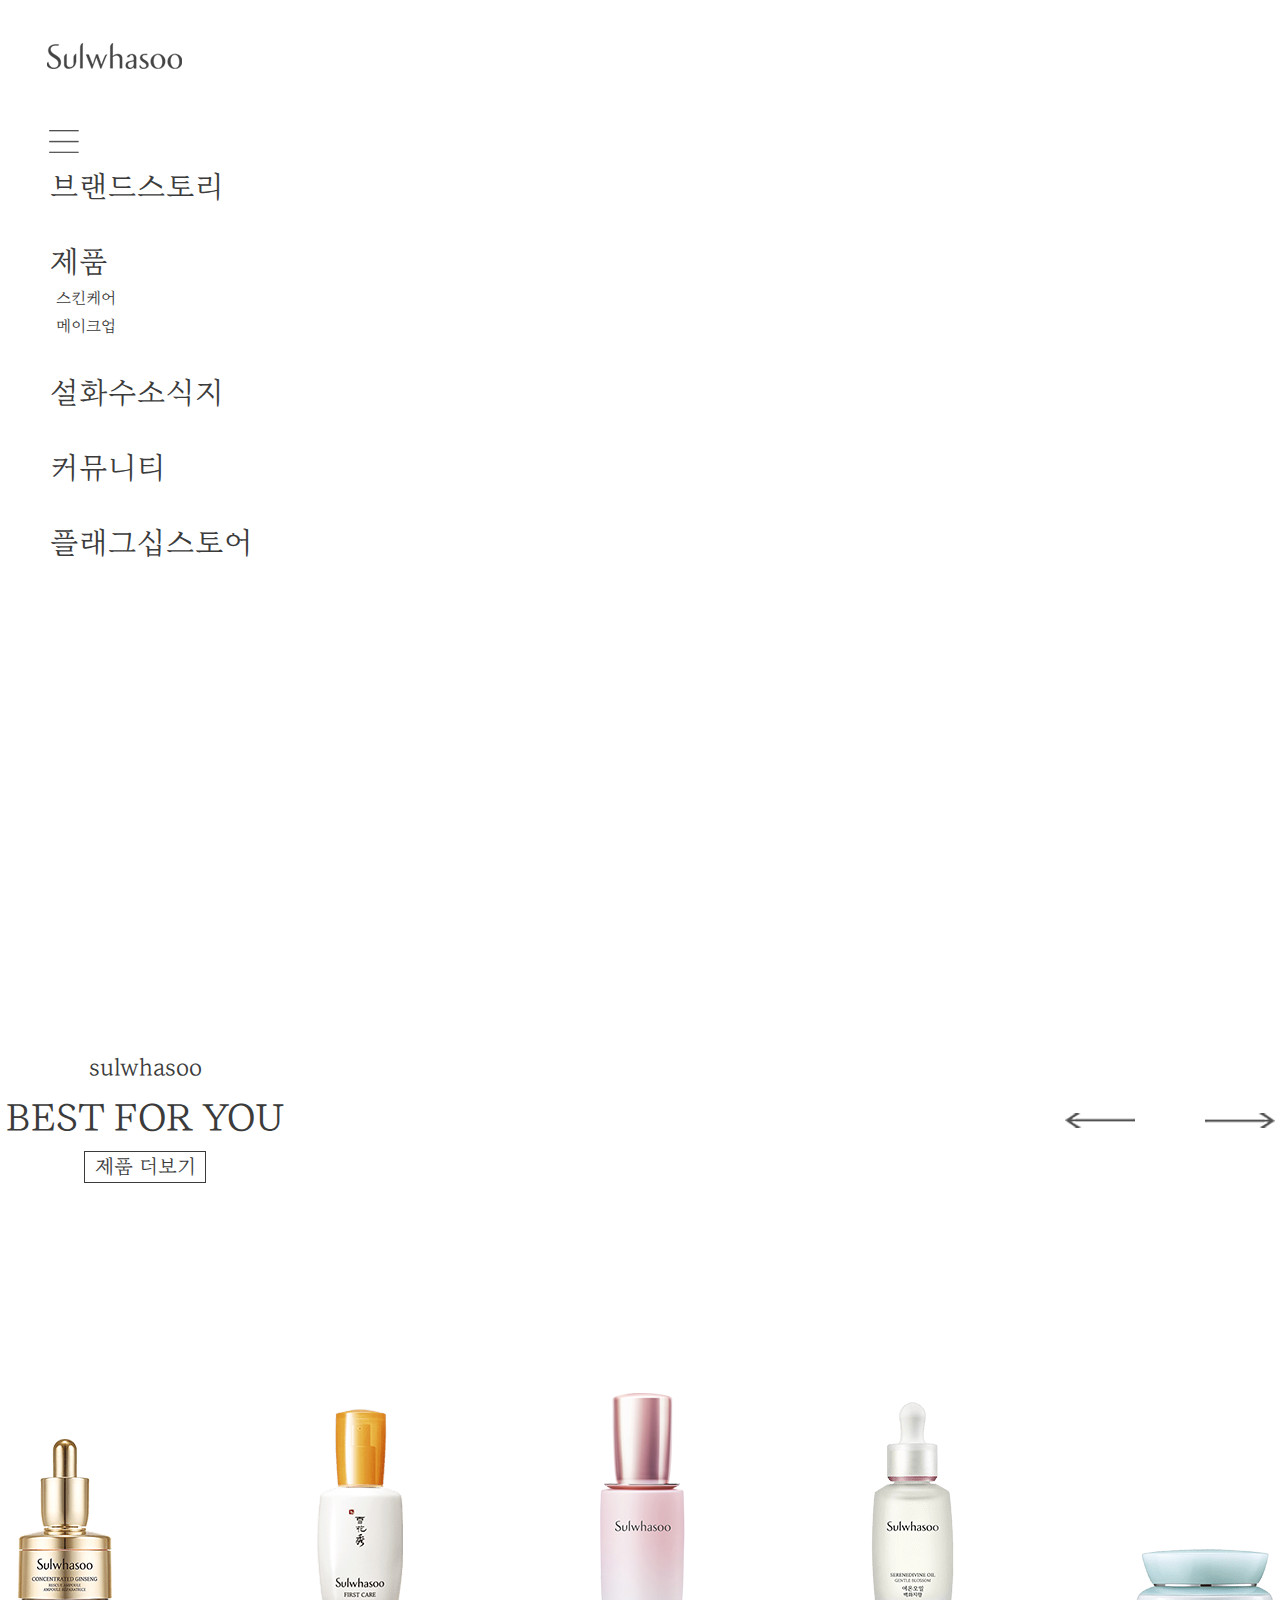
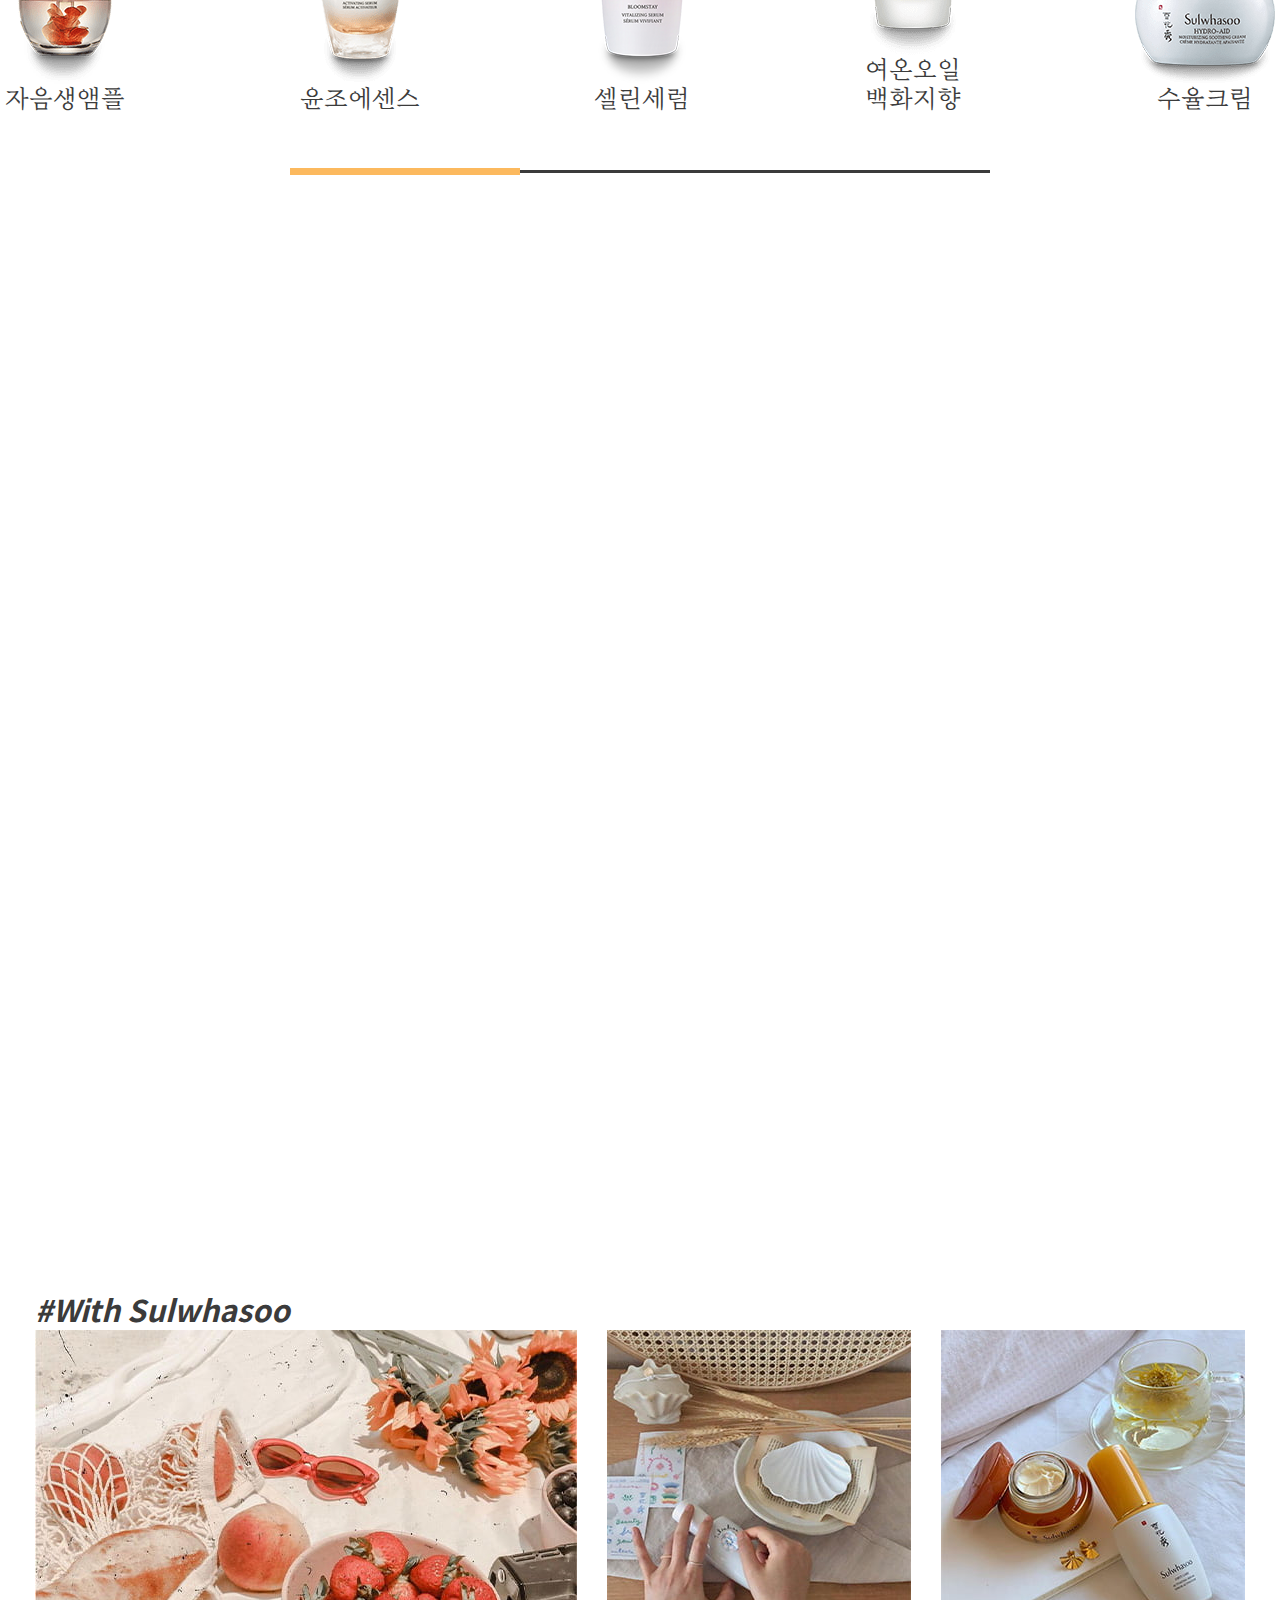
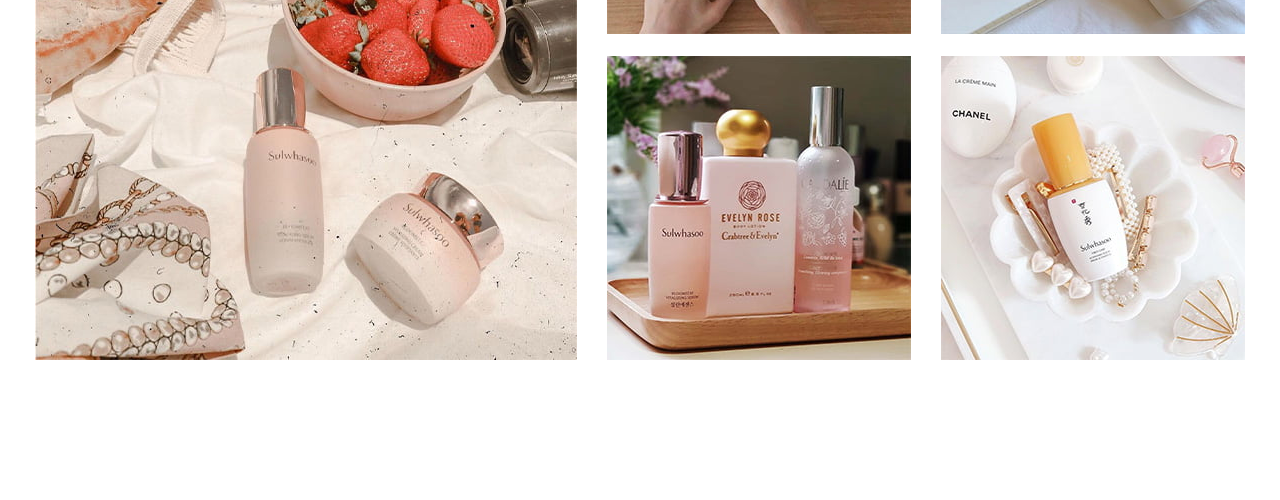
==== index.html @ eaf77cb9 "설화수리뉴얼프로젝트1차완성" ====
<!DOCTYPE html>
<html lang="ko">
<head>
  <meta charset="UTF-8">
  <meta http-equiv="X-UA-Compatible" content="IE=edge">
  <meta name="viewport" content="width=device-width, initial-scale=1.0">
  <title> 설화수, 아름다움은 자란다 </title>
  <link rel="stylesheet" href="css/common.css">
  <link rel="stylesheet" href="css/index.css">
 
</head>
<body>
    <div id="skip">
        <a href="#mainContent">본문 바로가기</a>
      </div>
    <header id="header">
        <a href="" class="btn_nav">
            <img src="images/common/gnb/네비게이션.png" alt="전체메뉴열기">
          </a>
          <nav id="gnb">
              <h1 class="logo"><a href=""><img src="images/common/gnb/설화수_로고.png" alt="설화수 로고"></a></h1>
            <h2 class="blind">주메뉴</h2>
            <ul>
                <li><a href="">브랜드스토리</a></li>
                <li><a href="">제품</a>
                    <ul>
                        <li><a href="">스킨케어</a></li>
                        <li><a href="">메이크업</a></li>
                    </ul>
                </li>
                <li><a href="">설화수소식지</a></li>
                <li><a href="">커뮤니티</a></li>
                <li><a href="">플래그십스토어</a></li>
            </ul>
          </nav>
          <div class="gnb_bg"></div>
    </header>      

    <div id="mainContent">
          <section id="cnt1">
            <video id="videoBg" poster="" autoplay muted playsinline loop>
              <source src="media/설화수 진설크림.mp4" type="video/mp4">
              현재 브라우저는 동영상을 지원하지 못합니다. 브라우저를 업데이트 해주세요.
            </video>
          </section>
          <section id="cnt2" class="area">
            <div class="txt_cnt2">
              <p>sulwhasoo</p>
              <h3>BEST FOR YOU</h3>
              <a href="">제품 더보기</a>
            </div>
            <div class="arrow_cnt2">
              <div class="button_next">
                  <span class="arrow_next"></span>
              </div>
              <div class="button_prev">
                  <span class="arrow_prev"></span>
              </div>
            </div>
            <div class="product_cnt2">
              <ul>
                <li>
                  <img src="images/index/section2/자음생앰플.png" alt="">
                  <p>자음생앰플</p>
                </li>
                <li>
                  <img src="images/index/section2/윤조에센스.png" alt="">
                  <p>윤조에센스</p>
                </li>
                <li>
                  <img src="images/index/section2/설린세럼.png" alt="">
                  <p>셀린세럼</p>
                </li>
                <li>
                  <img src="images/index/section2/여온오일.png" alt="">
                  <p>여온오일<br>백화지향</p>
                </li>
                <li>
                  <img src="images/index/section2/수율크림.png" alt="">
                  <p>수율크림</p>
                </li>
              </ul>
            </div>
            <div class="bdline_cnt">
            </div>
          </section>
          <section id="cnt3">
            <h4>TIMELESS WISDOM <br> AGELESS BEAUTY</h4>
          </section>
          <section id="cnt4" class="area">
            <p>#With Sulwhasoo</p>
            <ul class="clearfix">
              <li tabindex="0"><img src="images/index/section4/01.jpg" alt="">
                <div class="over">
                  <p>@sulwhasoo.official</p>
                </div>
              </li>
              <li tabindex="0"><img src="images/index/section4/02.jpg" alt="">
                <div class="over">
                  <p>@sulwhasoo.official</p>
                </div>
              </li>
              <li tabindex="0"><img src="images/index/section4/03.jpg" alt="">
                <div class="over">
                  <p>@sulwhasoo.official</p>
                </div>
              </li>
              <li tabindex="0"><img src="images/index/section4/04.jpg" alt="">
                <div class="over">
                  <p>@sulwhasoo.official</p>
                </div>
              </li>
              <li tabindex="0"><img src="images/index/section4/05.jpg" alt="">
                <div class="over">
                  <p>@sulwhasoo.official</p>
                </div>
              </li>
            </ul>
          </section>
    </div>
      <footer id="footer"></footer>
</body>
</html>
---- css/common.css ----
@charset "utf-8";
@font-face {
    font-family: "Mapo";
    font-style: normal;
    font-weight: 400;
    src: local("Mapo"),
         url("../fonts/MapoFlowerIsland/MapoFlowerIsland.otf") format("opentype"),
         url("../fonts/MapoFlowerIsland/MapoFlowerIsland.ttf") format("truetype");
}
@font-face {
    font-family: "Eulyoo";
    font-style: normal;
    font-weight: 400;
    src: url("../fonts/Eulyoo/Eulyoo1945-Regular.eot");
    src: local("Eulyoo"),
         url("../fonts/Eulyoo/Eulyoo1945-Regular.eot?#iefix") format("embedded-opentype"),
         url("../fonts/Eulyoo/Eulyoo1945-Regular.woff") format("woff"),
         url("../fonts/Eulyoo/Eulyoo1945-Regular.woff2") format("woff2"),
         url("../fonts/Eulyoo/Eulyoo1945-Regular.ttf") format("truetype"),
         url("../fonts/Eulyoo/Eulyoo1945-Regular.otf") format("opentype");
}

@font-face {
    font-family: "Eulyoo";
    font-style: normal;
    font-weight: 700;
    src: url("../fonts/Eulyoo/Eulyoo1945-SemiBold.eot");
    src: local("Eulyoo"),
         url("../fonts/Eulyoo/Eulyoo1945-SemiBold.eot?#iefix") format("embedded-opentype"),
         url("../fonts/Eulyoo/Eulyoo1945-SemiBold.woff") format("woff"),
         url("../fonts/Eulyoo/Eulyoo1945-SemiBold.woff2") format("woff2"),
         url("../fonts/Eulyoo/Eulyoo1945-SemiBold.ttf") format("truetype"),
         url("../fonts/Eulyoo/Eulyoo1945-SemiBold.otf") format("opentype");
}
@font-face {
    font-family: "Spoqa";
    font-style: normal;
    font-weight: 100;
    src: url("../fonts/SpoqaHanSansNeo_all/SpoqaHanSansNeo_OTF_subset/SpoqaHanSansNeo-Thin.eot");
    src: local("Spoqa Han Sans Neo"),
         url("../fonts/SpoqaHanSansNeo_all/SpoqaHanSansNeo_OTF_subset/SpoqaHanSansNeo-Thin.eot?#iefix"),
         url("../fonts/SpoqaHanSansNeo_all/SpoqaHanSansNeo_OTF_subset/SpoqaHanSansNeo-Thin.woff") format("woff"),
         url("../fonts/SpoqaHanSansNeo_all/SpoqaHanSansNeo_OTF_subset/SpoqaHanSansNeo-Thin.woff2") format("woff2"),
         url("../fonts/SpoqaHanSansNeo_all/SpoqaHanSansNeo_OTF_subset/SpoqaHanSansNeo-Thin.otf") format("opentype");
}
@font-face {
    font-family: "Spoqa";
    font-style: normal;
    font-weight: 300;
    src: url("../fonts/SpoqaHanSansNeo_all/SpoqaHanSansNeo_OTF_subset/SpoqaHanSansNeo-Light.eot");
    src: local("Spoqa Han Sans Neo"),
         url("../fonts/SpoqaHanSansNeo_all/SpoqaHanSansNeo_OTF_subset/SpoqaHanSansNeo-Light.eot?#iefix"),
         url("../fonts/SpoqaHanSansNeo_all/SpoqaHanSansNeo_OTF_subset/SpoqaHanSansNeo-Light.woff") format("woff"),
         url("../fonts/SpoqaHanSansNeo_all/SpoqaHanSansNeo_OTF_subset/SpoqaHanSansNeo-Light.woff2") format("woff2"),
         url("../fonts/SpoqaHanSansNeo_all/SpoqaHanSansNeo_OTF_subset/SpoqaHanSansNeo-Light.otf") format("opentype");
}
@font-face {
    font-family: "Spoqa";
    font-style: normal;
    font-weight: 400;
    src: url("../fonts/SpoqaHanSansNeo_all/SpoqaHanSansNeo_OTF_subset/SpoqaHanSansNeo-Regular.eot");
    src: local("Spoqa Han Sans Neo"),
         url("../fonts/SpoqaHanSansNeo_all/SpoqaHanSansNeo_OTF_subset/SpoqaHanSansNeo-Regular.eot?#iefix"),
         url("../fonts/SpoqaHanSansNeo_all/SpoqaHanSansNeo_OTF_subset/SpoqaHanSansNeo-Regular.woff") format("woff"),
         url("../fonts/SpoqaHanSansNeo_all/SpoqaHanSansNeo_OTF_subset/SpoqaHanSansNeo-Regular.woff2") format("woff2"),
         url("../fonts/SpoqaHanSansNeo_all/SpoqaHanSansNeo_OTF_subset/SpoqaHanSansNeo-Regular.otf") format("opentype");
}
@font-face {
    font-family: "Spoqa";
    font-style: normal;
    font-weight: 500;
    src: url("../fonts/SpoqaHanSansNeo_all/SpoqaHanSansNeo_OTF_subset/SpoqaHanSansNeo-Medium.eot");
    src: local("Spoqa Han Sans Neo"),
    url("../fonts/SpoqaHanSansNeo_all/SpoqaHanSansNeo_OTF_subset/SpoqaHanSansNeo-Medium.eot?#iefix"),
         url("../fonts/SpoqaHanSansNeo_all/SpoqaHanSansNeo_OTF_subset/SpoqaHanSansNeo-Medium.woff") format("woff"),
         url("../fonts/SpoqaHanSansNeo_all/SpoqaHanSansNeo_OTF_subset/SpoqaHanSansNeo-Medium.woff2") format("woff2"),
         url("../fonts/SpoqaHanSansNeo_all/SpoqaHanSansNeo_OTF_subset/SpoqaHanSansNeo-Medium.otf") format("opentype");
}
@font-face {
    font-family: "Spoqa";
    font-style: normal;
    font-weight: 700;
    src: url("../fonts/SpoqaHanSansNeo_all/SpoqaHanSansNeo_OTF_subset/SpoqaHanSansNeo-Bold.eot");
    src:  local("Spoqa Han Sans Neo"),
         url("../fonts/SpoqaHanSansNeo_all/SpoqaHanSansNeo_OTF_subset/SpoqaHanSansNeo-Bold.eot?#iefix"),
         url("../fonts/SpoqaHanSansNeo_all/SpoqaHanSansNeo_OTF_subset/SpoqaHanSansNeo-Bold.woff") format("woff"),
         url("../fonts/SpoqaHanSansNeo_all/SpoqaHanSansNeo_OTF_subset/SpoqaHanSansNeo-Bold.woff2") format("woff2"),
         url("../fonts/SpoqaHanSansNeo_all/SpoqaHanSansNeo_OTF_subset/SpoqaHanSansNeo-Bold.otf") format("opentype");
}

/* tag reset */
body, h1, h2, h3, h4, h5, h6, p, ul, button, figure{margin: 0;padding: 0;}
h1, h2, h3, h4, h5, h6{font-size: 100%;font-weight: 300;}
ul{list-style: none;}
img{border: none;vertical-align: top;}
a:link, a:visited, a:hover, a:active{text-decoration: none;color: inherit;}
address{font-style: normal;}
button{border: none;background: none;cursor: pointer;font-family: inherit;font-size: inherit;color: inherit;}
header, nav, section, footer, aside, figure, figcaption{display: block;}

/* common class */
.f_l{float: left;}
.f_r{float: right;}
.p_r{position: relative;}
.p_a{position: absolute;}
.blind{width: 1px;height: 1px;overflow: hidden;border: none;position: absolute;clip: rect(1px, 1px, 1px, 1px);clip-path: inset(50%);}
.clearfix::after{content: "";display: block;clear: both;}
.bdbox{box-sizing: border-box;}
.area{width: 1270px;margin: 0 auto;padding: 140px 0px;}

body{font-family: "Eulyoo";font-size: 16px;color:#3b3b3b;}

/* skip네비게이션:반복영역 건너뛰기 */
#skip a{position: absolute;top: 0;left: -9999px;z-index: 1000;}
#skip a:focus{left: 0;background: #fcb95e;color: #3b3b3b;width: 100%;height: 50px;line-height: 50px;text-align: center;}

/* #gnb */
.btn_nav{position: absolute;top: 130px;left: 49px;}


/* #gnb, .gnb_bg{position: fixed;opacity: 0;} */
#gnb{/*visibility: hidden;opacity: 0;*/position: absolute;top: 43px;left: 47px;z-index: 100;}
#gnb > ul{font-size: 30px;padding: 100px 0 0 3px;}
#gnb > ul > li + li{padding-top: 40px;}
#gnb ul li ul li{padding: 10px 0 0 6px; font-size: 16px;}
#gnb ul li a:hover{color: #fcb95e;border-bottom: 1px solid #fcb95e;}
.gnb_bg{background: url(../images/common/gnb/bg.jpg);top: 0;left: 0;width: 300px;height: 100%;}

/* footer  */
---- css/index.css ----
@charset "utf-8";
/* #cnt1 */
#videoBg{width: 100vw;height: 100vh;object-fit: cover;}

/* #cnt2 */
#cnt2 .txt_cnt2{line-height: 50px;margin-bottom: 200px;width: 280px;text-align: center;}
#cnt2 p{font-size: 25px;}
#cnt2 h3{font-size: 40px;}
#cnt2{position: relative;}
#cnt2 .txt_cnt2 > a{display: inline-block; font-size: 20px;border: 1px solid #3b3b3b;width: 120px;height: 30px;line-height: 30px;text-align: center;}
#cnt2 .arrow_cnt2{position: absolute;top: 210px;right: 0;width: 140px;height: 15px;}
#cnt2 .arrow_cnt2 .button_next::after{content:"";position: absolute;top: 0;left: -70px;background: url(../images/index/section2/화살표\(좌\).png);width: 70px;height: 15px;}
#cnt2 .arrow_cnt2 .button_prev::after{content:"";position: absolute;top: 0;left: 70px;background: url(../images/index/section2/화살표\(우\).png);width: 70px;height: 15px;}
#cnt2 ul{display: flex;justify-content:space-between;align-items: flex-end;}
#cnt2 ul li{text-align: center;}
#cnt2 .bdline_cnt{position: absolute;bottom: 80px;left: calc(50% - 350px); background: #3b3b3b;width: 700px;height: 3px;}
#cnt2 .bdline_cnt::before{content:"";position: absolute;top: -2px; background: #fcb95e;width: 230px;height: 7px;}

/* #cnt3 */
#cnt3 {display: flex;align-items: center;justify-content: center; background:url(../images/index/section3/메인이미지.png) no-repeat fixed center;width: 100vw;height: 100vh;text-align: center;}
#cnt3 h4{font-family: spoqa; font-size: 70px;color: #fff;line-height: 1.5;}

/* #cnt4 */
#cnt4{font-size: 30px;font-weight: 700;font-family: spoqa;}
#cnt4 > p {padding-left: 30px;font-style: italic;}
#cnt4 ul li{float: left;margin-left: 30px;}
#cnt4 ul li:nth-child(4){margin-top: 22px;}
#cnt4 ul li:nth-child(5){margin-top: 22px;}
#cnt4 ul li{position: relative;}
#cnt4 ul li .over{position: absolute;top: 0;left: 0;width: 100%;height: 100%;background: rgb(252, 185, 94, .8);color: #fff;font-size: 18px;cursor: pointer;}
#cnt4 ul li .over::after{content:"";position: absolute;top: calc(50% - 15px);left: calc(50% - 15px);background: url(../images/index/section4/인스타그램.png) no-repeat;width: 30px;height: 30px;}
#cnt4 ul li .over p{position: absolute;bottom: 0;left: 0;}
#cnt4 ul li .over{opacity: 0;transition: all 0.5s;}
#cnt4 ul li:hover .over,#cnt4 ul li:focus .over {opacity: 1;}
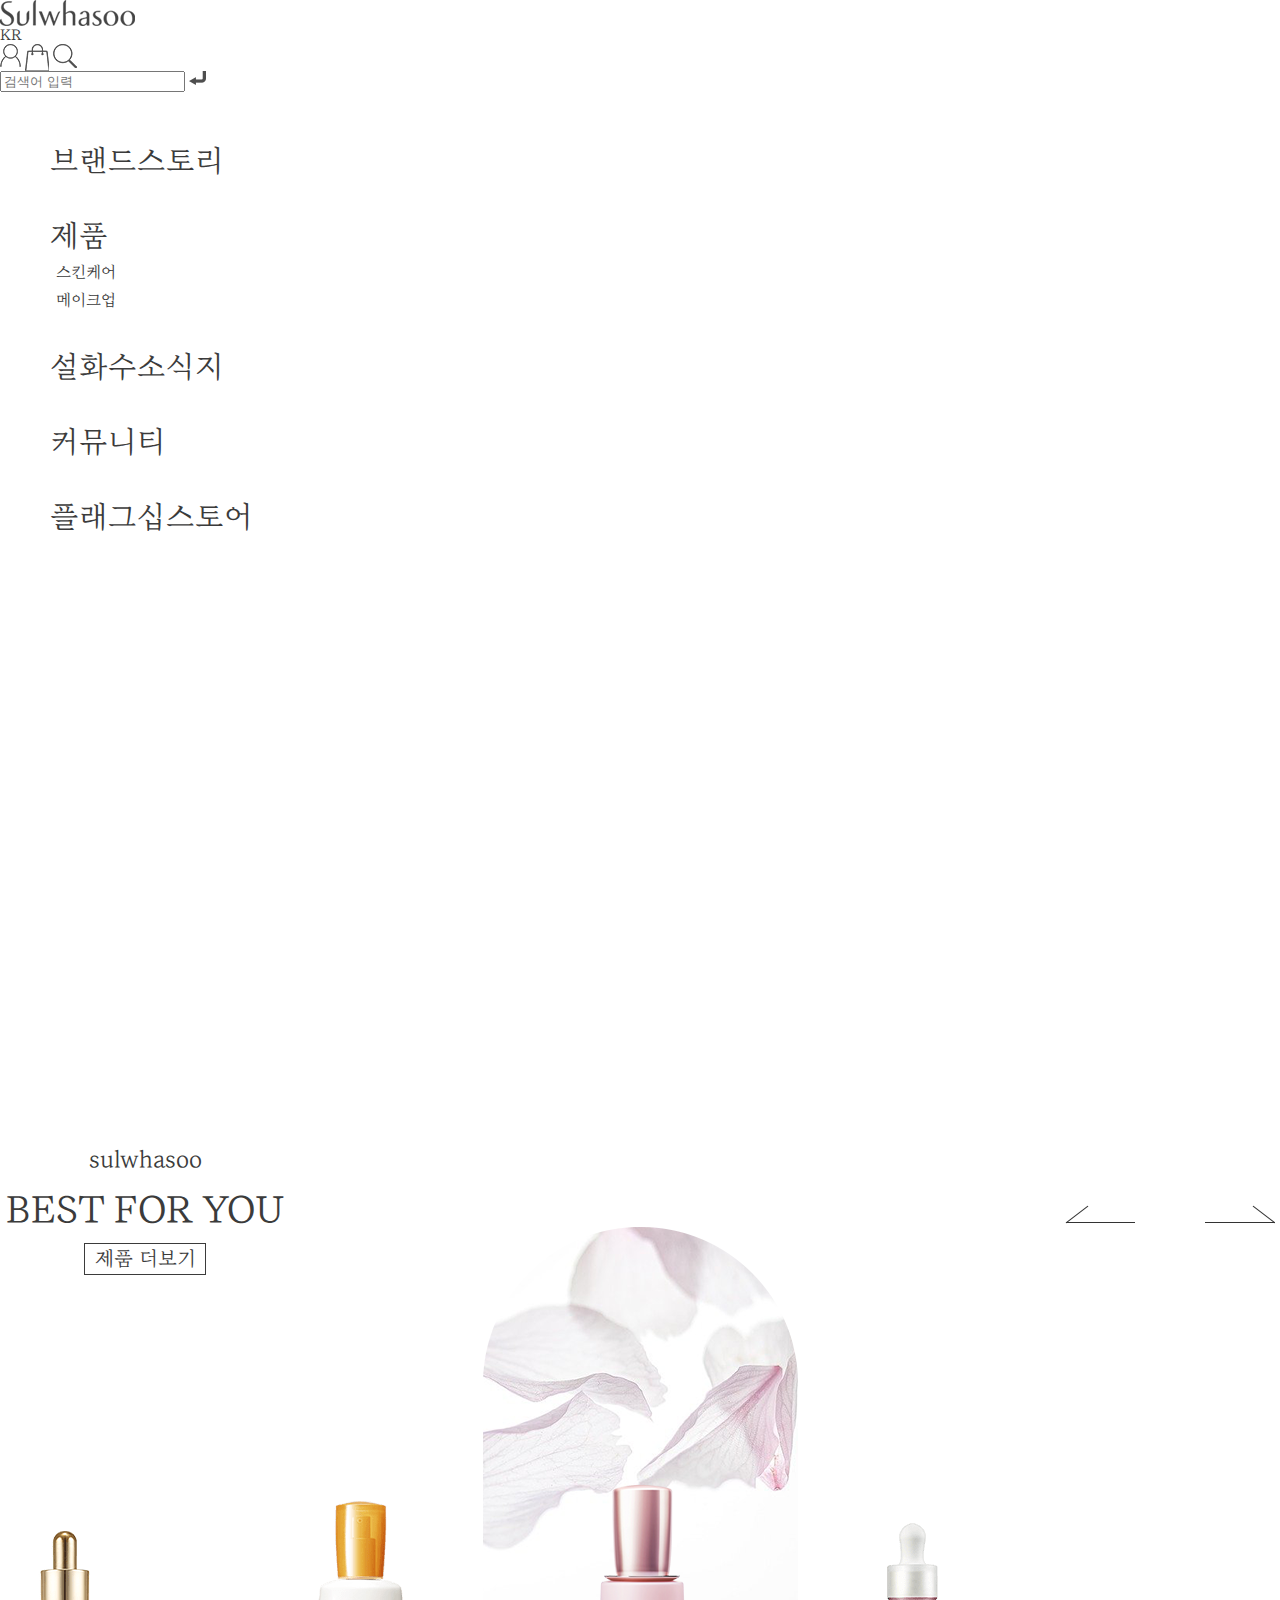
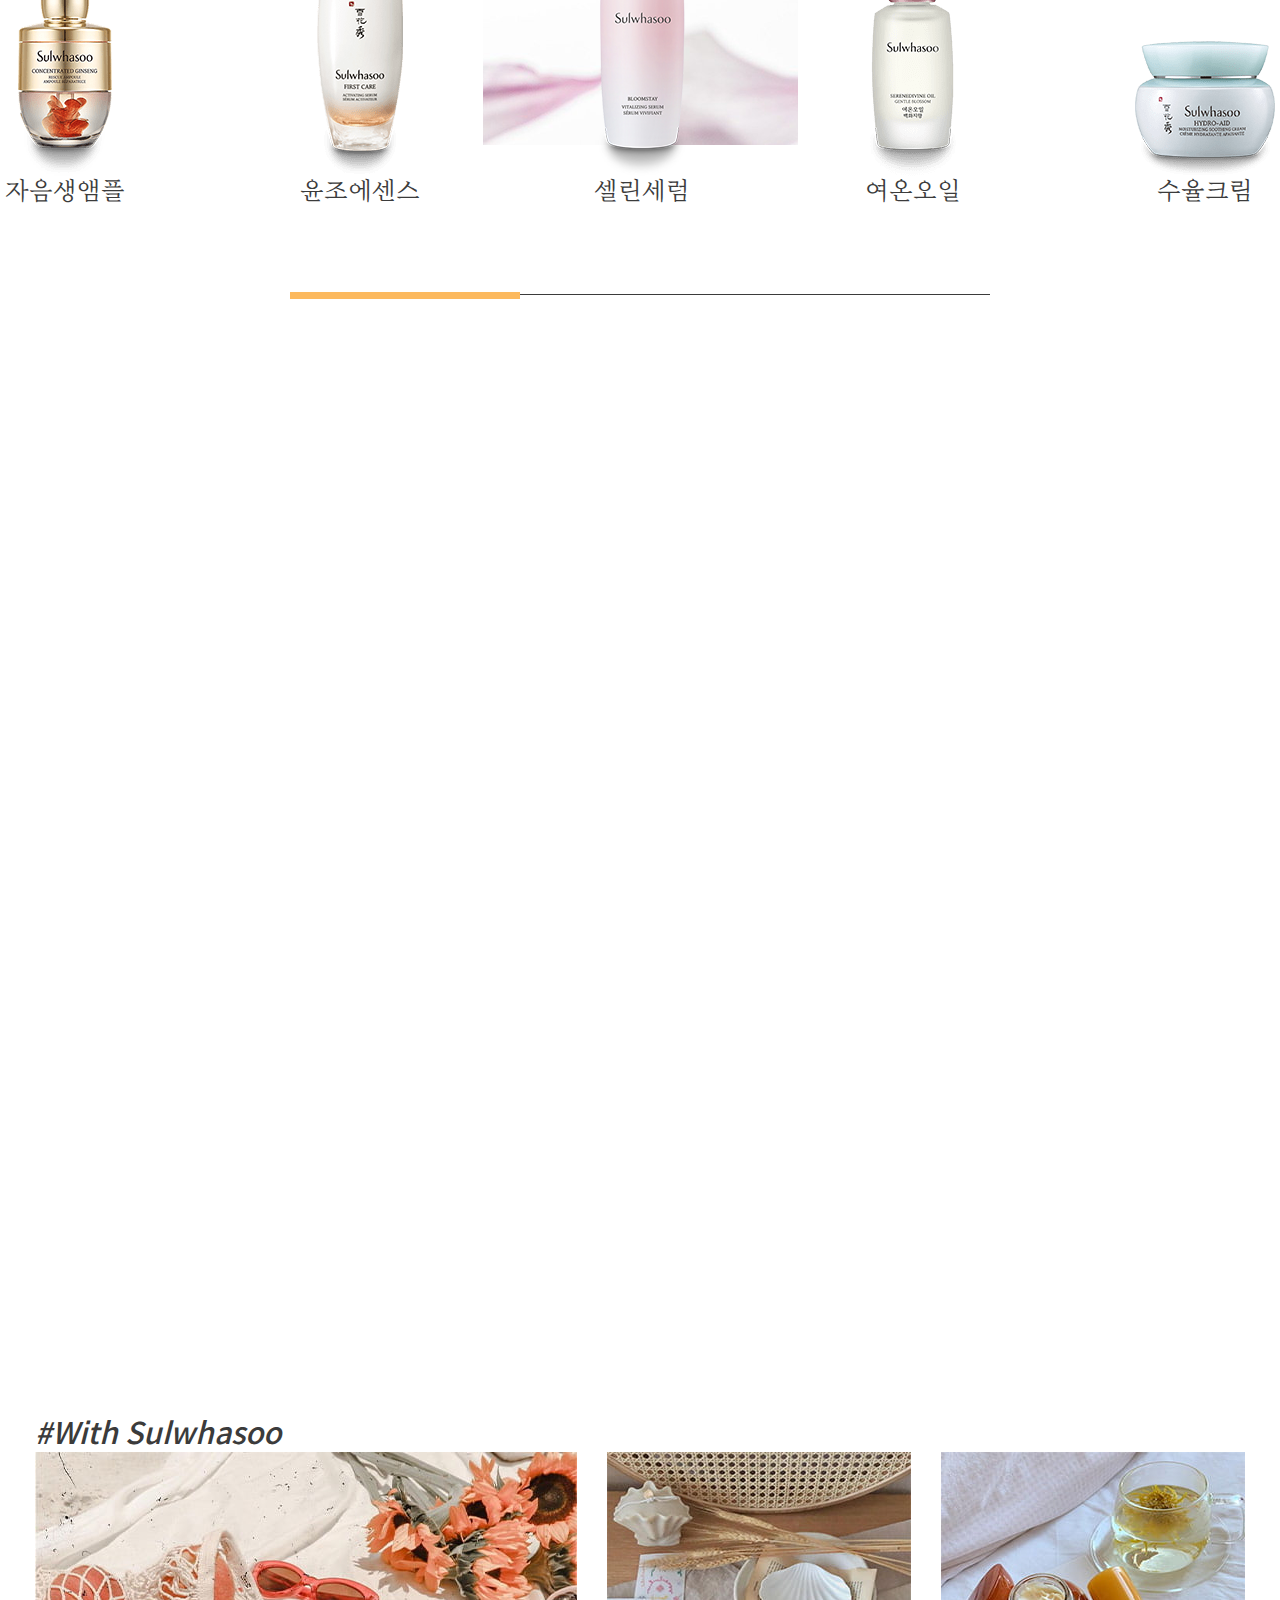
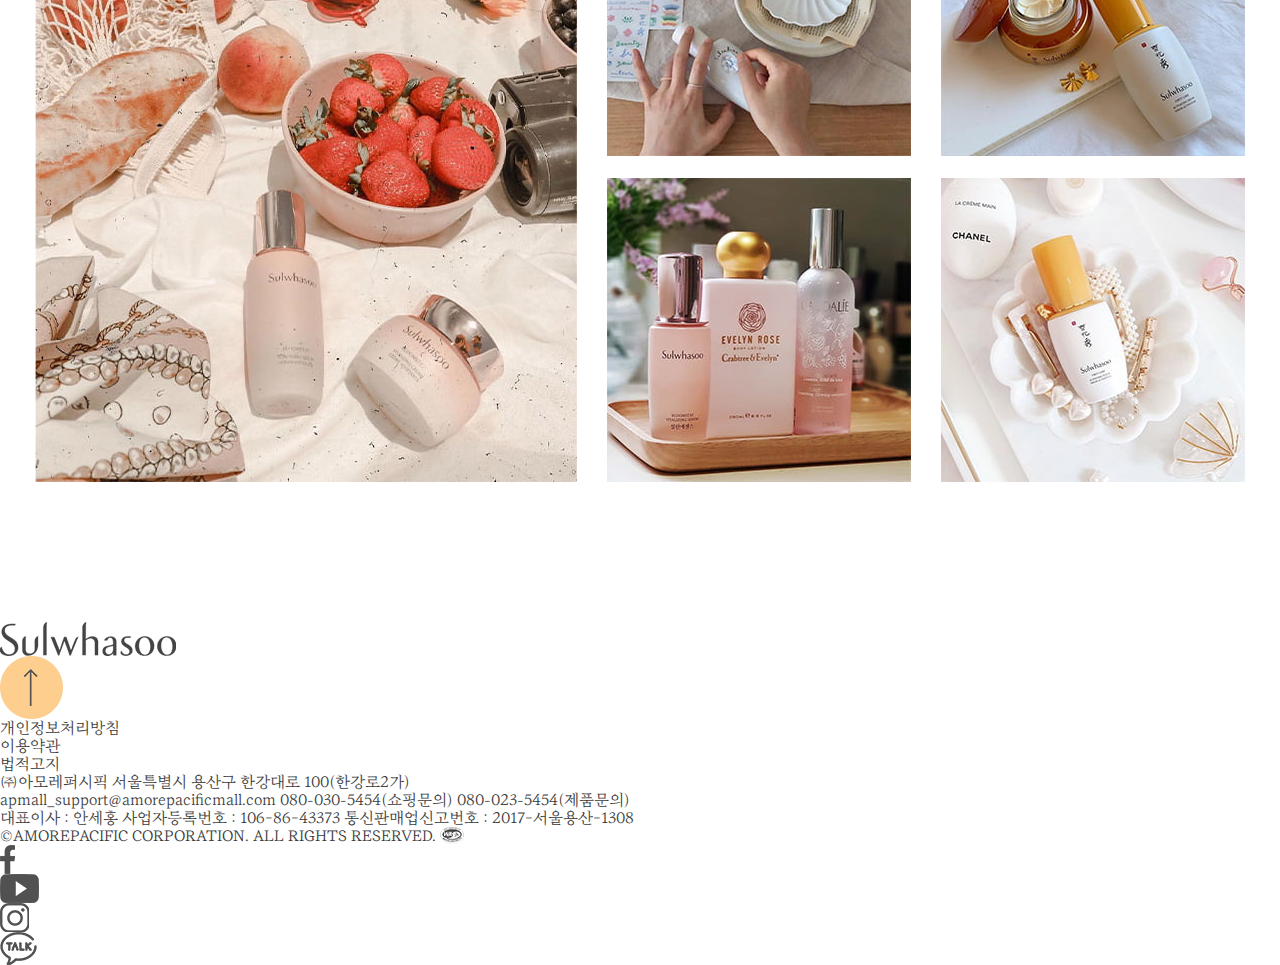
==== commit 8e5efd8b: "index 스크립트적용전" ====
--- a/index.html
+++ b/index.html
@@ -5,35 +5,59 @@
   <meta http-equiv="X-UA-Compatible" content="IE=edge">
   <meta name="viewport" content="width=device-width, initial-scale=1.0">
   <title> 설화수, 아름다움은 자란다 </title>
+  <link rel="icon" type="image/ico" href="favicon.ico">
   <link rel="stylesheet" href="css/common.css">
   <link rel="stylesheet" href="css/index.css">
- 
+  <script>
+    window.addEventListener('load', function () {
+      var size = document.querySelector('.circle circle').getTotalLength();
+      console.log(size);
+    });
+  </script>
 </head>
 <body>
     <div id="skip">
         <a href="#mainContent">본문 바로가기</a>
       </div>
     <header id="header">
-        <a href="" class="btn_nav">
-            <img src="images/common/gnb/네비게이션.png" alt="전체메뉴열기">
-          </a>
-          <nav id="gnb">
-              <h1 class="logo"><a href=""><img src="images/common/gnb/설화수_로고.png" alt="설화수 로고"></a></h1>
-            <h2 class="blind">주메뉴</h2>
-            <ul>
-                <li><a href="">브랜드스토리</a></li>
-                <li><a href="">제품</a>
-                    <ul>
-                        <li><a href="">스킨케어</a></li>
-                        <li><a href="">메이크업</a></li>
-                    </ul>
-                </li>
-                <li><a href="">설화수소식지</a></li>
-                <li><a href="">커뮤니티</a></li>
-                <li><a href="">플래그십스토어</a></li>
-            </ul>
-          </nav>
-          <div class="gnb_bg"></div>
+      <h1 class="logo">
+        <a href="index.html">
+            <img src="images/common/header_logo.png" alt="설화수">
+        </a>
+      </h1>
+    <a href="" class="btn_nav"></a>
+    <nav id="gnb">
+      <h2 class="blind">주메뉴</h2>
+      <ul>
+          <li><a href="">브랜드스토리</a></li>
+          <li><a href="">제품</a>
+              <ul>
+                  <li><a href="">스킨케어</a></li>
+                  <li><a href="">메이크업</a></li>
+              </ul>
+          </li>
+          <li><a href="">설화수소식지</a></li>
+          <li><a href="">커뮤니티</a></li>
+          <li><a href="">플래그십스토어</a></li>
+      </ul>
+    </nav>
+    <div class="gnb_bg"></div>
+    <div class="util">
+        <p class="lang" title="언어 : 한국어">KR</p>
+        <a href="#" class="login">
+            <img src="images/common/login.png" alt="로그인">
+        </a>
+        <a href="#" class="shop">
+            <img src="images/common/shop.png" alt="장바구니">
+        </a>
+        <button class="search">
+            <img src="images/common/search.png" alt="검색">
+        </button>
+        <div class="search_input">
+            <input type="text" placeholder="검색어 입력">
+            <button><img src="images/common/search_enter.png" alt="검색어 입력확인"></button>
+        </div>
+    </div>
     </header>      
 
     <div id="mainContent">
@@ -43,6 +67,7 @@
               현재 브라우저는 동영상을 지원하지 못합니다. 브라우저를 업데이트 해주세요.
             </video>
           </section>
+          <!-- <div class="bg_cnt"></div> -->
           <section id="cnt2" class="area">
             <div class="txt_cnt2">
               <p>sulwhasoo</p>
@@ -50,11 +75,17 @@
               <a href="">제품 더보기</a>
             </div>
             <div class="arrow_cnt2">
+              <div class="button_prev">
+                <svg class="circle_prev">
+                  <circle cx="27" cy="26" r="23" stroke-width="1" stroke="#fcb95e" fill="none"/>
+                </svg>
+                  <span class="arrow_prev"></span>
+              </div>
               <div class="button_next">
+                  <svg class="circle_next">
+                    <circle cx="27" cy="26" r="23" stroke-width="1" stroke="#fcb95e" fill="none"/>
+                  </svg>
                   <span class="arrow_next"></span>
-              </div>
-              <div class="button_prev">
-                  <span class="arrow_prev"></span>
               </div>
             </div>
             <div class="product_cnt2">
@@ -73,7 +104,7 @@
                 </li>
                 <li>
                   <img src="images/index/section2/여온오일.png" alt="">
-                  <p>여온오일<br>백화지향</p>
+                  <p>여온오일</p>
                 </li>
                 <li>
                   <img src="images/index/section2/수율크림.png" alt="">
@@ -81,43 +112,112 @@
                 </li>
               </ul>
             </div>
+            <div class="product_bg">
+              <img src="images/index/section2/설린세럼bg.png" alt="">
+            </div>
             <div class="bdline_cnt">
             </div>
           </section>
           <section id="cnt3">
             <h4>TIMELESS WISDOM <br> AGELESS BEAUTY</h4>
           </section>
+          <!-- <div class="bg_cnt"></div> -->
           <section id="cnt4" class="area">
-            <p>#With Sulwhasoo</p>
-            <ul class="clearfix">
-              <li tabindex="0"><img src="images/index/section4/01.jpg" alt="">
-                <div class="over">
-                  <p>@sulwhasoo.official</p>
-                </div>
-              </li>
-              <li tabindex="0"><img src="images/index/section4/02.jpg" alt="">
-                <div class="over">
-                  <p>@sulwhasoo.official</p>
-                </div>
-              </li>
-              <li tabindex="0"><img src="images/index/section4/03.jpg" alt="">
-                <div class="over">
-                  <p>@sulwhasoo.official</p>
-                </div>
-              </li>
-              <li tabindex="0"><img src="images/index/section4/04.jpg" alt="">
-                <div class="over">
-                  <p>@sulwhasoo.official</p>
-                </div>
-              </li>
-              <li tabindex="0"><img src="images/index/section4/05.jpg" alt="">
-                <div class="over">
-                  <p>@sulwhasoo.official</p>
+              <p>#With Sulwhasoo</p>
+              <ul class="clearfix">
+                <li tabindex="0"><img src="images/index/section4/01.jpg" alt="">
+                  <div class="over">
+                    <p>@sulwhasoo.official</p>
+                  </div>
+                </li>
+                <li tabindex="0"><img src="images/index/section4/02.jpg" alt="">
+                  <div class="over">
+                    <p>@sulwhasoo.official</p>
+                  </div>
+                </li>
+                <li tabindex="0"><img src="images/index/section4/03.jpg" alt="">
+                  <div class="over">
+                    <p>@sulwhasoo.official</p>
+                  </div>
+                </li>
+                <li tabindex="0"><img src="images/index/section4/04.jpg" alt="">
+                  <div class="over">
+                    <p>@sulwhasoo.official</p>
+                  </div>
+                </li>
+                <li tabindex="0"><img src="images/index/section4/05.jpg" alt="">
+                  <div class="over">
+                    <p>@sulwhasoo.official</p>
+                  </div>
                 </div>
               </li>
             </ul>
           </section>
     </div>
-      <footer id="footer"></footer>
+    <footer id="footer" class="bdbox">
+      <div class="foot_wrap">
+          <div class="foot_top d_f bdbox">
+              <div class="foot_logo">
+                  <a href="#"><img src="images/common/footer_logo.png" alt="sulwhasoo"></a>
+              </div>
+              <a href="" class="btn_top bdbox"><img src="images/common/top.png" alt="본문 위로 올라가기"></a>
+          </div>
+          <div class="foot_area p_r">
+              <div class="foot_menu">
+                  <ul class="d_f">
+                      <li><a href="https://www.beautypoint.co.kr/footer/privacy.do" target="_blank">개인정보처리방침</a></li>
+                      <li><a href="https://www.beautypoint.co.kr/footer/agreement.do" target="_blank">이용약관</a></li>
+                      <li><a href="https://www.apgroup.com/int/ko/misc/legal-information/legal-information.html"
+                              target="_blank">법적고지</a></li>
+                  </ul>
+              </div>
+              <div class="foot_info">
+                  <p>
+                      <span>㈜아모레퍼시픽</span>
+                      <span>서울특별시 용산구 한강대로 100(한강로2가)</span>
+                  </p>
+                  <p>
+                      <span>apmall_support@amorepacificmall.com</span>
+                      <span>080-030-5454(쇼핑문의)</span>
+                      <span>080-023-5454(제품문의)</span>
+                  </p>
+                  <p>
+                      <span>대표이사 : 안세홍</span>
+                      <span>사업자등록번호 : 106-86-43373</span>
+                      <span>통신판매업신고번호 : 2017-서울용산-1308</span>
+                  </p>
+                  <p>
+                      <span>&copy;AMOREPACIFIC CORPORATION. ALL RIGHTS RESERVED.</span>
+                      <a href="http://www.wa.or.kr/board/list.asp?BoardID=0006" target="_blank"
+                          title="wa인증마크(새창)"><img src="images/common/mark.png" alt="wa인증마크"></a>
+                  </p>
+              </div>
+              <div class="foot_sns p_a">
+                  <ul class="d_f">
+                      <li>
+                          <a href="https://www.facebook.com/sulwhasoo.official" target="_blank">
+                              <img src="images/common/facebook.png" alt="페이스북">
+                          </a>
+                      </li>
+                      <li>
+                          <a href="https://www.facebook.com/sulwhasoo.official" target="_blank">
+                              <img src="images/common/youtube.png" alt="유튜브">
+                          </a>
+                      </li>
+                      <li>
+                          <a href="https://www.facebook.com/sulwhasoo.official" target="_blank">
+                              <img src="images/common/instagram.png" alt="인스타그램">
+                          </a>
+                      </li>
+                      <li>
+                          <a href="https://www.facebook.com/sulwhasoo.official" target="_blank">
+                              <img src="images/common/kakao.png" alt="카카오톡">
+                          </a>
+                      </li>
+                  </ul>
+              </div>
+          </div>
+      </div>
+  </footer>
 </body>
 </html>--- a/css/index.css
+++ b/css/index.css
@@ -1,27 +1,46 @@
 @charset "utf-8";
 /* #cnt1 */
-#videoBg{width: 100vw;height: 100vh;object-fit: cover;}
+#videoBg{width: 100%;height: 100vh;object-fit: cover;}
 
 /* #cnt2 */
+#cnt2{height: 700px;}
+/* 텍스트 */
 #cnt2 .txt_cnt2{line-height: 50px;margin-bottom: 200px;width: 280px;text-align: center;}
 #cnt2 p{font-size: 25px;}
 #cnt2 h3{font-size: 40px;}
 #cnt2{position: relative;}
 #cnt2 .txt_cnt2 > a{display: inline-block; font-size: 20px;border: 1px solid #3b3b3b;width: 120px;height: 30px;line-height: 30px;text-align: center;}
+#cnt2 .txt_cnt2 > a:hover{border: 1px solid #fcb95e;background: #fcb95e;color: #fff;}
+/* 화살표 */
 #cnt2 .arrow_cnt2{position: absolute;top: 210px;right: 0;width: 140px;height: 15px;}
-#cnt2 .arrow_cnt2 .button_next::after{content:"";position: absolute;top: 0;left: -70px;background: url(../images/index/section2/화살표\(좌\).png);width: 70px;height: 15px;}
-#cnt2 .arrow_cnt2 .button_prev::after{content:"";position: absolute;top: 0;left: 70px;background: url(../images/index/section2/화살표\(우\).png);width: 70px;height: 15px;}
-#cnt2 ul{display: flex;justify-content:space-between;align-items: flex-end;}
+.button_next::after{content:"";position: absolute;top: 0;left: 70px;background: url(../images/index/section2/화살표\(우\).png);width: 70px;height: 19px;}
+.button_next:hover::after{background: url(../images/index/section2/화살표\(우\)hover.png);}
+.button_prev::after{content:"";position: absolute;top: 0;left: -70px;background: url(../images/index/section2/화살표\(좌\).png);width: 70px;height: 19px;}
+.button_prev:hover::after{background: url(../images/index/section2/화살표\(좌\)hover.png);}
+.circle_prev{position: absolute;top: -10px;left: -80px;}
+.circle_next{position: absolute;top: -10px;left: 100px;}
+.circle_prev,.circle_next{stroke-dasharray: 144;stroke-dashoffset: 144;}
+.circle_prev:hover,.circle_next:hover{animation: svgAni 1s linear forwards;}
+@keyframes svgAni {
+  0%{stroke-dashoffset: 144;}
+  100%{stroke-dasharray: 0;}
+}
+/* 제품 */
+#cnt2 ul{display: flex;justify-content: space-between;align-items:flex-end ;}
 #cnt2 ul li{text-align: center;}
-#cnt2 .bdline_cnt{position: absolute;bottom: 80px;left: calc(50% - 350px); background: #3b3b3b;width: 700px;height: 3px;}
+.product_bg{position: absolute;bottom: 210px;left: calc(50% - 191.5px); z-index: -1;}
+
+/* 보더라인 */
+#cnt2 .bdline_cnt{position: absolute;bottom: 80px;left: calc(50% - 350px); background: #3b3b3b;width: 700px;height: 1px;}
 #cnt2 .bdline_cnt::before{content:"";position: absolute;top: -2px; background: #fcb95e;width: 230px;height: 7px;}
 
+
 /* #cnt3 */
-#cnt3 {display: flex;align-items: center;justify-content: center; background:url(../images/index/section3/메인이미지.png) no-repeat fixed center;width: 100vw;height: 100vh;text-align: center;}
+#cnt3 {display: flex;align-items: center;justify-content: center; background:url(../images/index/section3/메인이미지.png) no-repeat fixed center;width: 100vw;height: 100vh;text-align: center;background-size: cover;}
 #cnt3 h4{font-family: spoqa; font-size: 70px;color: #fff;line-height: 1.5;}
 
 /* #cnt4 */
-#cnt4{font-size: 30px;font-weight: 700;font-family: spoqa;}
+#cnt4{font-size: 30px;font-weight: 500;font-family: spoqa;}
 #cnt4 > p {padding-left: 30px;font-style: italic;}
 #cnt4 ul li{float: left;margin-left: 30px;}
 #cnt4 ul li:nth-child(4){margin-top: 22px;}
@@ -29,9 +48,6 @@
 #cnt4 ul li{position: relative;}
 #cnt4 ul li .over{position: absolute;top: 0;left: 0;width: 100%;height: 100%;background: rgb(252, 185, 94, .8);color: #fff;font-size: 18px;cursor: pointer;}
 #cnt4 ul li .over::after{content:"";position: absolute;top: calc(50% - 15px);left: calc(50% - 15px);background: url(../images/index/section4/인스타그램.png) no-repeat;width: 30px;height: 30px;}
-#cnt4 ul li .over p{position: absolute;bottom: 0;left: 0;}
+#cnt4 ul li .over p{position: absolute;bottom: 5px;left: 5px;}
 #cnt4 ul li .over{opacity: 0;transition: all 0.5s;}
-#cnt4 ul li:hover .over,#cnt4 ul li:focus .over {opacity: 1;}
-
-
-
+#cnt4 ul li:hover .over,#cnt4 ul li:focus .over {opacity: 1;}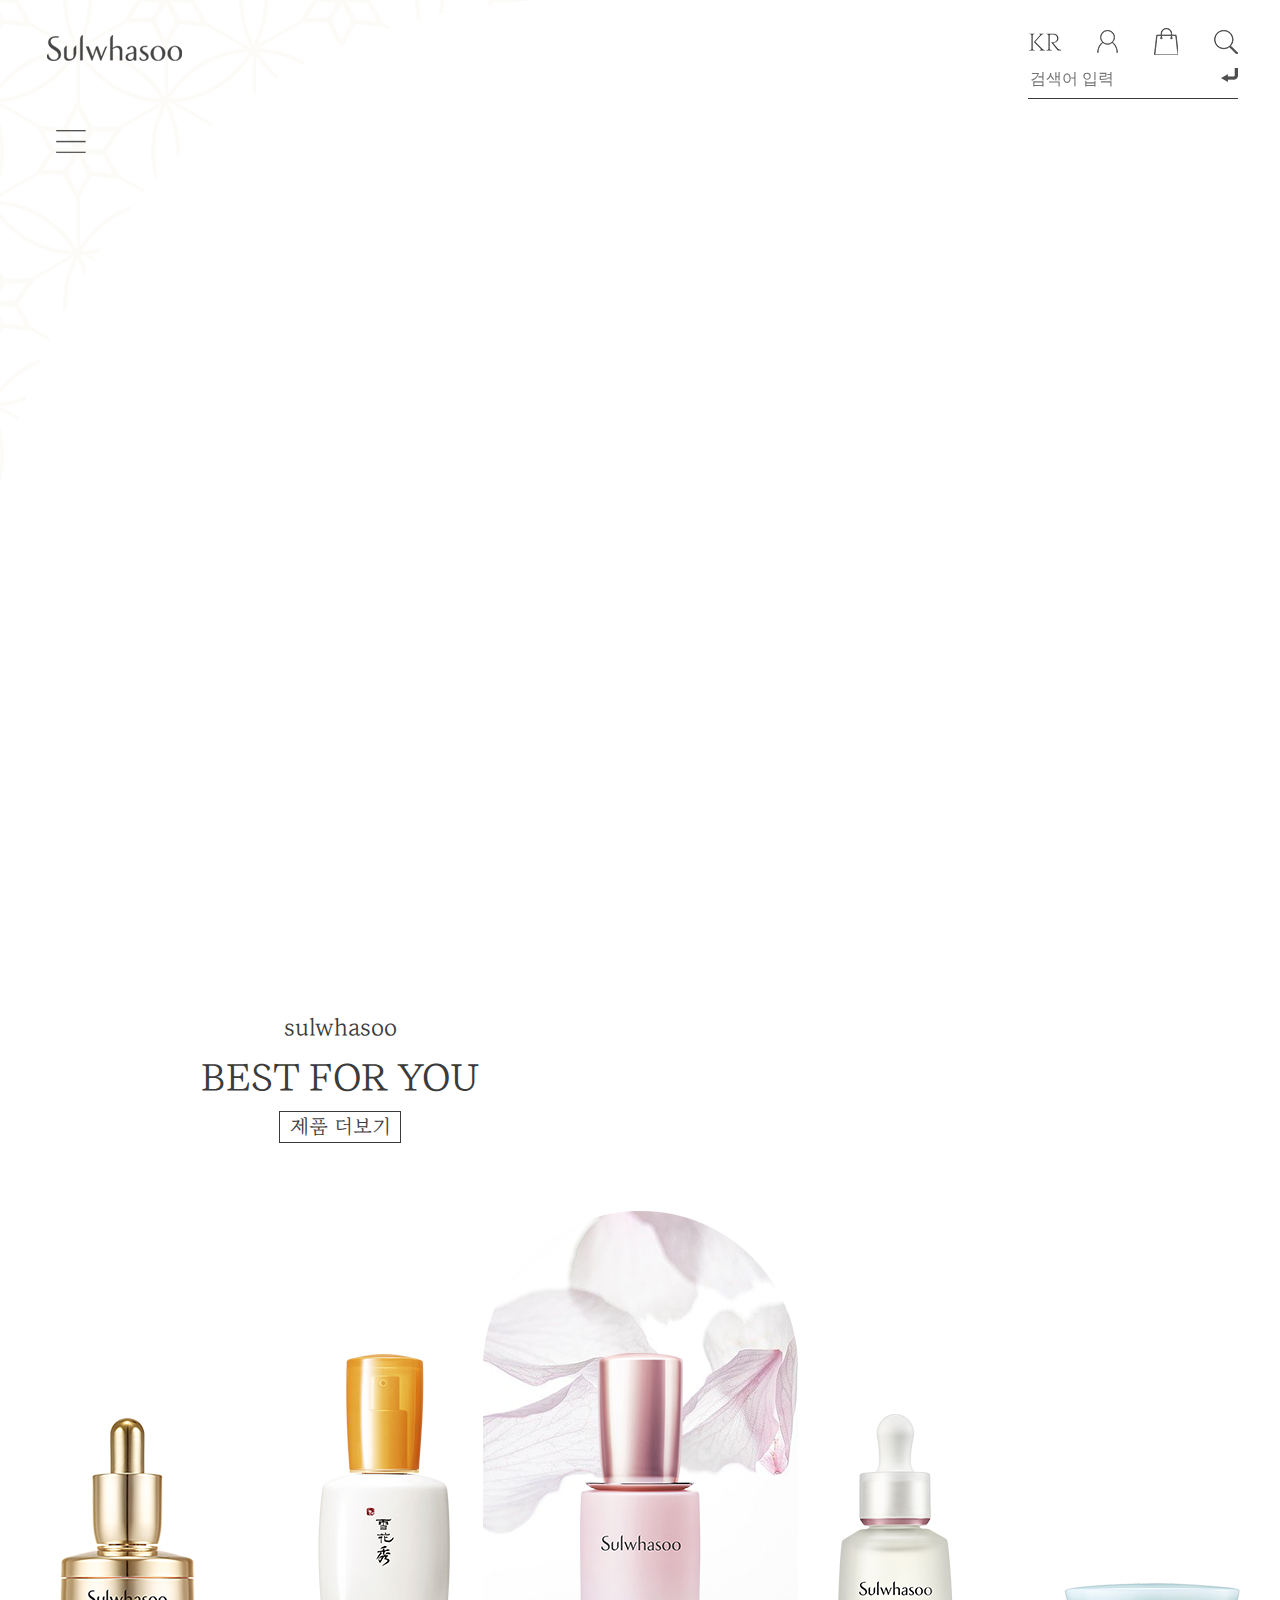
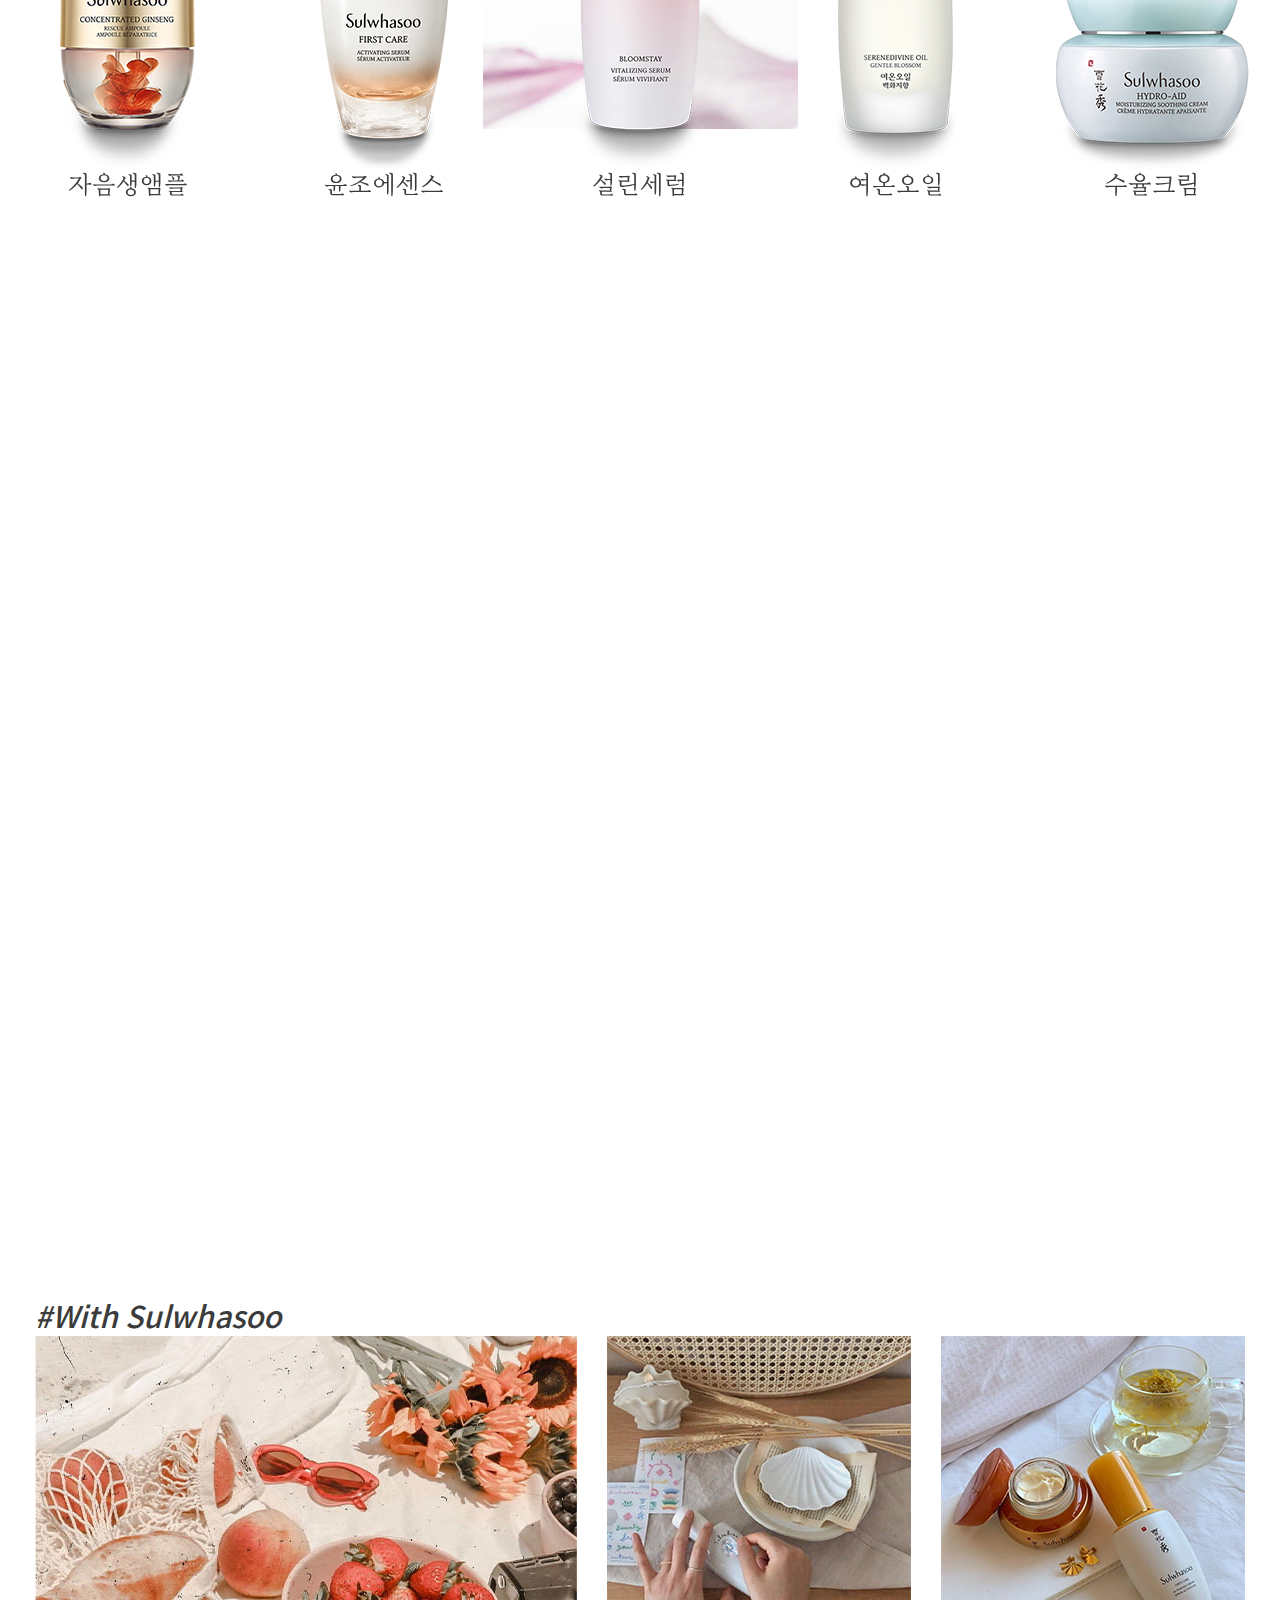
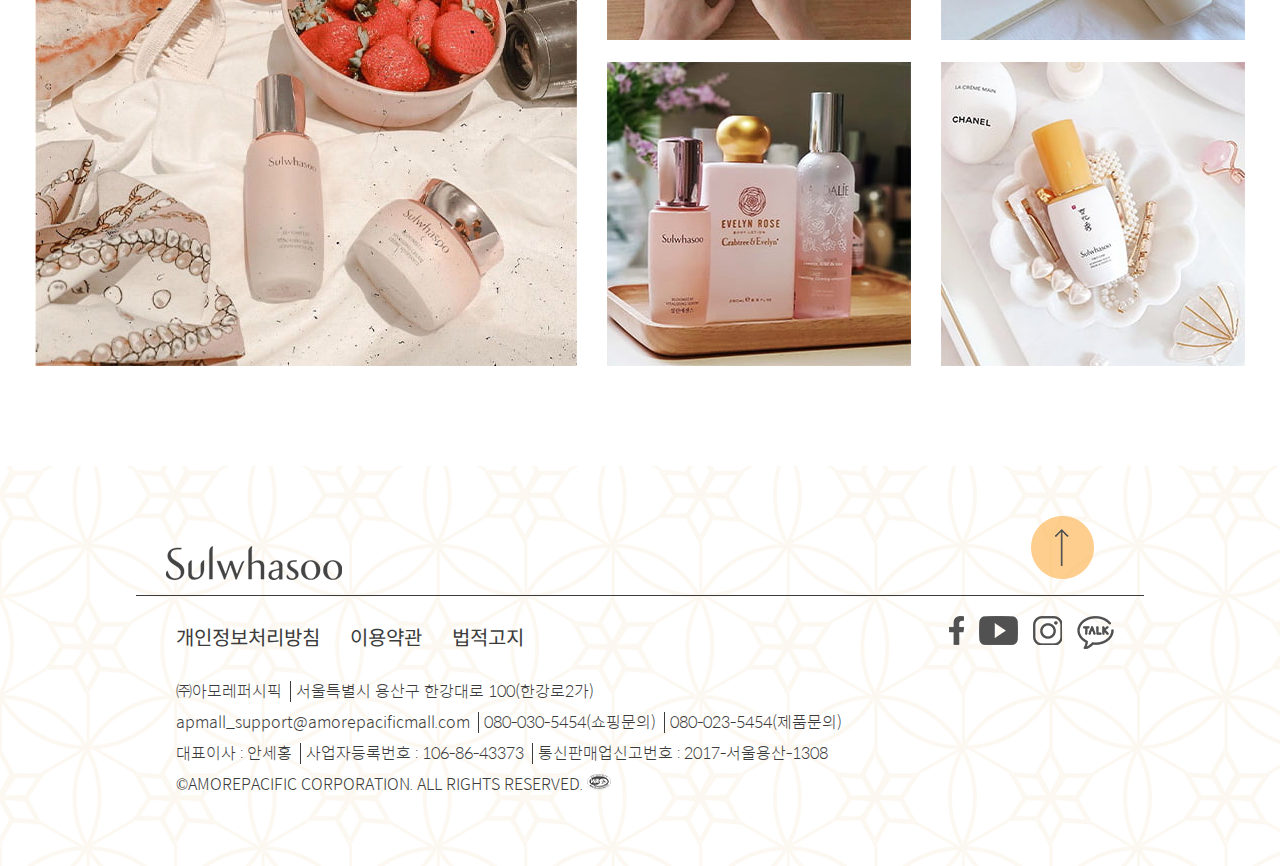
==== commit eab30b13: "스와이퍼 스크립트 연결중" ====
--- a/index.html
+++ b/index.html
@@ -1,223 +1,260 @@
 <!DOCTYPE html>
 <html lang="ko">
+
 <head>
   <meta charset="UTF-8">
   <meta http-equiv="X-UA-Compatible" content="IE=edge">
   <meta name="viewport" content="width=device-width, initial-scale=1.0">
   <title> 설화수, 아름다움은 자란다 </title>
   <link rel="icon" type="image/ico" href="favicon.ico">
+  <link rel="stylesheet" href="css/swiper-bundle.css">
   <link rel="stylesheet" href="css/common.css">
   <link rel="stylesheet" href="css/index.css">
+  <script src="js/jquery-1.12.4.min.js"></script>
+  <script src="js/swiper-bundle.min.js"></script>
+
   <script>
     window.addEventListener('load', function () {
       var size = document.querySelector('.circle circle').getTotalLength();
       console.log(size);
     });
   </script>
+
+  <script>
+    //문서가 작업할 준비를 완료하면 스크립트 동작시키기
+    $(document).ready(function () {
+    const swiper = new Swiper('#cnt2 .swiper-container', {
+      // Optional parameters
+      direction: 'horizontal',
+      loop: true,
+
+      // Navigation arrows
+      navigation: {
+        nextEl: '.swiper-button-next',
+        prevEl: '.swiper-button-prev',
+      },
+
+      slidesPerView: 5,  //한화면에 보여질 슬라이더 개수
+
+      //scrollbar
+      scrollbar : {
+		  el : '.swiper-scrollbar',
+		  draggable: true,
+	    },
+
+    });
+  });
+    </script>
+
 </head>
+
 <body>
-    <div id="skip">
-        <a href="#mainContent">본문 바로가기</a>
-      </div>
-    <header id="header">
-      <h1 class="logo">
-        <a href="index.html">
-            <img src="images/common/header_logo.png" alt="설화수">
-        </a>
-      </h1>
+  <div id="skip">
+    <a href="#mainContent">본문 바로가기</a>
+  </div>
+  <header id="header">
+    <h1 class="logo">
+      <a href="index.html">
+        <img src="images/common/header_logo.png" alt="설화수">
+      </a>
+    </h1>
     <a href="" class="btn_nav"></a>
     <nav id="gnb">
       <h2 class="blind">주메뉴</h2>
       <ul>
-          <li><a href="">브랜드스토리</a></li>
-          <li><a href="">제품</a>
-              <ul>
-                  <li><a href="">스킨케어</a></li>
-                  <li><a href="">메이크업</a></li>
-              </ul>
-          </li>
-          <li><a href="">설화수소식지</a></li>
-          <li><a href="">커뮤니티</a></li>
-          <li><a href="">플래그십스토어</a></li>
+        <li><a href="">브랜드스토리</a></li>
+        <li><a href="">제품</a>
+          <ul>
+            <li><a href="">스킨케어</a></li>
+            <li><a href="">메이크업</a></li>
+          </ul>
+        </li>
+        <li><a href="">설화수소식지</a></li>
+        <li><a href="">커뮤니티</a></li>
+        <li><a href="">플래그십스토어</a></li>
       </ul>
     </nav>
     <div class="gnb_bg"></div>
     <div class="util">
-        <p class="lang" title="언어 : 한국어">KR</p>
-        <a href="#" class="login">
-            <img src="images/common/login.png" alt="로그인">
-        </a>
-        <a href="#" class="shop">
-            <img src="images/common/shop.png" alt="장바구니">
-        </a>
-        <button class="search">
-            <img src="images/common/search.png" alt="검색">
-        </button>
-        <div class="search_input">
-            <input type="text" placeholder="검색어 입력">
-            <button><img src="images/common/search_enter.png" alt="검색어 입력확인"></button>
-        </div>
+      <p class="lang" title="언어 : 한국어">KR</p>
+      <a href="#" class="login">
+        <img src="images/common/login.png" alt="로그인">
+      </a>
+      <a href="#" class="shop">
+        <img src="images/common/shop.png" alt="장바구니">
+      </a>
+      <button class="search">
+        <img src="images/common/search.png" alt="검색">
+      </button>
+      <div class="search_input">
+        <input type="text" placeholder="검색어 입력">
+        <button><img src="images/common/search_enter.png" alt="검색어 입력확인"></button>
+      </div>
     </div>
-    </header>      
-
-    <div id="mainContent">
-          <section id="cnt1">
-            <video id="videoBg" poster="" autoplay muted playsinline loop>
-              <source src="media/설화수 진설크림.mp4" type="video/mp4">
-              현재 브라우저는 동영상을 지원하지 못합니다. 브라우저를 업데이트 해주세요.
-            </video>
-          </section>
-          <!-- <div class="bg_cnt"></div> -->
-          <section id="cnt2" class="area">
-            <div class="txt_cnt2">
-              <p>sulwhasoo</p>
-              <h3>BEST FOR YOU</h3>
-              <a href="">제품 더보기</a>
-            </div>
-            <div class="arrow_cnt2">
-              <div class="button_prev">
-                <svg class="circle_prev">
-                  <circle cx="27" cy="26" r="23" stroke-width="1" stroke="#fcb95e" fill="none"/>
-                </svg>
-                  <span class="arrow_prev"></span>
-              </div>
-              <div class="button_next">
-                  <svg class="circle_next">
-                    <circle cx="27" cy="26" r="23" stroke-width="1" stroke="#fcb95e" fill="none"/>
-                  </svg>
-                  <span class="arrow_next"></span>
-              </div>
-            </div>
-            <div class="product_cnt2">
-              <ul>
-                <li>
-                  <img src="images/index/section2/자음생앰플.png" alt="">
-                  <p>자음생앰플</p>
-                </li>
-                <li>
-                  <img src="images/index/section2/윤조에센스.png" alt="">
-                  <p>윤조에센스</p>
-                </li>
-                <li>
-                  <img src="images/index/section2/설린세럼.png" alt="">
-                  <p>셀린세럼</p>
-                </li>
-                <li>
-                  <img src="images/index/section2/여온오일.png" alt="">
-                  <p>여온오일</p>
-                </li>
-                <li>
-                  <img src="images/index/section2/수율크림.png" alt="">
-                  <p>수율크림</p>
-                </li>
-              </ul>
-            </div>
-            <div class="product_bg">
-              <img src="images/index/section2/설린세럼bg.png" alt="">
-            </div>
-            <div class="bdline_cnt">
-            </div>
-          </section>
-          <section id="cnt3">
-            <h4>TIMELESS WISDOM <br> AGELESS BEAUTY</h4>
-          </section>
-          <!-- <div class="bg_cnt"></div> -->
-          <section id="cnt4" class="area">
-              <p>#With Sulwhasoo</p>
-              <ul class="clearfix">
-                <li tabindex="0"><img src="images/index/section4/01.jpg" alt="">
-                  <div class="over">
-                    <p>@sulwhasoo.official</p>
-                  </div>
-                </li>
-                <li tabindex="0"><img src="images/index/section4/02.jpg" alt="">
-                  <div class="over">
-                    <p>@sulwhasoo.official</p>
-                  </div>
-                </li>
-                <li tabindex="0"><img src="images/index/section4/03.jpg" alt="">
-                  <div class="over">
-                    <p>@sulwhasoo.official</p>
-                  </div>
-                </li>
-                <li tabindex="0"><img src="images/index/section4/04.jpg" alt="">
-                  <div class="over">
-                    <p>@sulwhasoo.official</p>
-                  </div>
-                </li>
-                <li tabindex="0"><img src="images/index/section4/05.jpg" alt="">
-                  <div class="over">
-                    <p>@sulwhasoo.official</p>
-                  </div>
-                </div>
-              </li>
-            </ul>
-          </section>
+  </header>
+
+  <div id="mainContent">
+    <section id="cnt1">
+      <video id="videoBg" poster="" autoplay muted playsinline loop>
+        <source src="media/설화수 진설크림.mp4" type="video/mp4">
+        현재 브라우저는 동영상을 지원하지 못합니다. 브라우저를 업데이트 해주세요.
+      </video>
+    </section>
+    <!-- <div class="bg_cnt"></div> -->
+    <section id="cnt2">
+      <div class="txt_cnt2">
+        <p>sulwhasoo</p>
+        <h3>BEST FOR YOU</h3>
+        <a href="">제품 더보기</a>
+      </div>
+
+      <!-- 슬라이더 -->
+      <div class="inner">
+        <div class="swiper-container">
+          <!-- Additional required wrapper -->
+          <div class="swiper-wrapper">
+            <!-- Slides -->
+            <div class="swiper-slide slide1">
+              <img src="images/index/section2/자음생앰플.png" alt="">
+              <p>자음생앰플</p>
+            </div>
+            <div class="swiper-slide slide2">
+              <img src="images/index/section2/윤조에센스.png" alt="">
+              <p>윤조에센스</p>
+            </div>
+            <div class="swiper-slide slide3">
+              <img src="images/index/section2/설린세럼.png" alt="">
+              <p>설린세럼</p>
+            </div>
+            <div class="swiper-slide slide4">
+              <img src="images/index/section2/여온오일.png" alt="">
+              <p>여온오일</p>
+            </div>
+            <div class="swiper-slide slide5">
+              <img src="images/index/section2/수율크림.png" alt="">
+              <p>수율크림</p>
+            </div>
+          </div>
+          <div class="controller">
+            <!-- 이전다음버튼 -->
+            <div class="swiper-button-prev">
+              <svg class="circle_prev">
+                <circle cx="27" cy="26" r="23" stroke-width="1" stroke="#fcb95e" fill="none" />
+              </svg>
+            </div>
+            <div class="swiper-button-next">
+              <svg class="circle_next">
+                <circle cx="27" cy="26" r="23" stroke-width="1" stroke="#fcb95e" fill="none" />
+              </svg>
+            </div>
+            <!-- 스크롤바 -->
+            <div class="swiper-scrollbar"></div>
+          </div>
+        </div>
+      </div>
+      <div class="product_bg"><img src="images/index/section2/설린세럼bg.png" alt=""></div>
+
+    </section>
+    <section id="cnt3">
+      <h4>TIMELESS WISDOM <br> AGELESS BEAUTY</h4>
+    </section>
+    <!-- <div class="bg_cnt"></div> -->
+    <section id="cnt4" class="area">
+      <p>#With Sulwhasoo</p>
+      <ul class="clearfix">
+        <li tabindex="0"><img src="images/index/section4/01.jpg" alt="">
+          <div class="over">
+            <p>@sulwhasoo.official</p>
+          </div>
+        </li>
+        <li tabindex="0"><img src="images/index/section4/02.jpg" alt="">
+          <div class="over">
+            <p>@sulwhasoo.official</p>
+          </div>
+        </li>
+        <li tabindex="0"><img src="images/index/section4/03.jpg" alt="">
+          <div class="over">
+            <p>@sulwhasoo.official</p>
+          </div>
+        </li>
+        <li tabindex="0"><img src="images/index/section4/04.jpg" alt="">
+          <div class="over">
+            <p>@sulwhasoo.official</p>
+          </div>
+        </li>
+        <li tabindex="0"><img src="images/index/section4/05.jpg" alt="">
+          <div class="over">
+            <p>@sulwhasoo.official</p>
+          </div>
+        </li>
+      </ul>
+    </section>
+  </div>
+  <footer id="footer" class="bdbox">
+    <div class="foot_wrap">
+      <div class="foot_top d_f bdbox">
+        <div class="foot_logo">
+          <a href="#"><img src="images/common/footer_logo.png" alt="sulwhasoo"></a>
+        </div>
+        <a href="" class="btn_top bdbox"><img src="images/common/top.png" alt="본문 위로 올라가기"></a>
+      </div>
+      <div class="foot_area p_r">
+        <div class="foot_menu">
+          <ul class="d_f">
+            <li><a href="https://www.beautypoint.co.kr/footer/privacy.do" target="_blank">개인정보처리방침</a></li>
+            <li><a href="https://www.beautypoint.co.kr/footer/agreement.do" target="_blank">이용약관</a></li>
+            <li><a href="https://www.apgroup.com/int/ko/misc/legal-information/legal-information.html"
+                target="_blank">법적고지</a></li>
+          </ul>
+        </div>
+        <div class="foot_info">
+          <p>
+            <span>㈜아모레퍼시픽</span>
+            <span>서울특별시 용산구 한강대로 100(한강로2가)</span>
+          </p>
+          <p>
+            <span>apmall_support@amorepacificmall.com</span>
+            <span>080-030-5454(쇼핑문의)</span>
+            <span>080-023-5454(제품문의)</span>
+          </p>
+          <p>
+            <span>대표이사 : 안세홍</span>
+            <span>사업자등록번호 : 106-86-43373</span>
+            <span>통신판매업신고번호 : 2017-서울용산-1308</span>
+          </p>
+          <p>
+            <span>&copy;AMOREPACIFIC CORPORATION. ALL RIGHTS RESERVED.</span>
+            <a href="http://www.wa.or.kr/board/list.asp?BoardID=0006" target="_blank" title="wa인증마크(새창)"><img
+                src="images/common/mark.png" alt="wa인증마크"></a>
+          </p>
+        </div>
+        <div class="foot_sns p_a">
+          <ul class="d_f">
+            <li>
+              <a href="https://www.facebook.com/sulwhasoo.official" target="_blank">
+                <img src="images/common/facebook.png" alt="페이스북">
+              </a>
+            </li>
+            <li>
+              <a href="https://www.facebook.com/sulwhasoo.official" target="_blank">
+                <img src="images/common/youtube.png" alt="유튜브">
+              </a>
+            </li>
+            <li>
+              <a href="https://www.facebook.com/sulwhasoo.official" target="_blank">
+                <img src="images/common/instagram.png" alt="인스타그램">
+              </a>
+            </li>
+            <li>
+              <a href="https://www.facebook.com/sulwhasoo.official" target="_blank">
+                <img src="images/common/kakao.png" alt="카카오톡">
+              </a>
+            </li>
+          </ul>
+        </div>
+      </div>
     </div>
-    <footer id="footer" class="bdbox">
-      <div class="foot_wrap">
-          <div class="foot_top d_f bdbox">
-              <div class="foot_logo">
-                  <a href="#"><img src="images/common/footer_logo.png" alt="sulwhasoo"></a>
-              </div>
-              <a href="" class="btn_top bdbox"><img src="images/common/top.png" alt="본문 위로 올라가기"></a>
-          </div>
-          <div class="foot_area p_r">
-              <div class="foot_menu">
-                  <ul class="d_f">
-                      <li><a href="https://www.beautypoint.co.kr/footer/privacy.do" target="_blank">개인정보처리방침</a></li>
-                      <li><a href="https://www.beautypoint.co.kr/footer/agreement.do" target="_blank">이용약관</a></li>
-                      <li><a href="https://www.apgroup.com/int/ko/misc/legal-information/legal-information.html"
-                              target="_blank">법적고지</a></li>
-                  </ul>
-              </div>
-              <div class="foot_info">
-                  <p>
-                      <span>㈜아모레퍼시픽</span>
-                      <span>서울특별시 용산구 한강대로 100(한강로2가)</span>
-                  </p>
-                  <p>
-                      <span>apmall_support@amorepacificmall.com</span>
-                      <span>080-030-5454(쇼핑문의)</span>
-                      <span>080-023-5454(제품문의)</span>
-                  </p>
-                  <p>
-                      <span>대표이사 : 안세홍</span>
-                      <span>사업자등록번호 : 106-86-43373</span>
-                      <span>통신판매업신고번호 : 2017-서울용산-1308</span>
-                  </p>
-                  <p>
-                      <span>&copy;AMOREPACIFIC CORPORATION. ALL RIGHTS RESERVED.</span>
-                      <a href="http://www.wa.or.kr/board/list.asp?BoardID=0006" target="_blank"
-                          title="wa인증마크(새창)"><img src="images/common/mark.png" alt="wa인증마크"></a>
-                  </p>
-              </div>
-              <div class="foot_sns p_a">
-                  <ul class="d_f">
-                      <li>
-                          <a href="https://www.facebook.com/sulwhasoo.official" target="_blank">
-                              <img src="images/common/facebook.png" alt="페이스북">
-                          </a>
-                      </li>
-                      <li>
-                          <a href="https://www.facebook.com/sulwhasoo.official" target="_blank">
-                              <img src="images/common/youtube.png" alt="유튜브">
-                          </a>
-                      </li>
-                      <li>
-                          <a href="https://www.facebook.com/sulwhasoo.official" target="_blank">
-                              <img src="images/common/instagram.png" alt="인스타그램">
-                          </a>
-                      </li>
-                      <li>
-                          <a href="https://www.facebook.com/sulwhasoo.official" target="_blank">
-                              <img src="images/common/kakao.png" alt="카카오톡">
-                          </a>
-                      </li>
-                  </ul>
-              </div>
-          </div>
-      </div>
   </footer>
 </body>
+
 </html>--- a/css/common.css
+++ b/css/common.css
@@ -103,28 +103,54 @@
 .f_r{float: right;}
 .p_r{position: relative;}
 .p_a{position: absolute;}
+.p_f{position: fixed; top: 297px;left: 155px;}
+.d_f{display: flex;}
 .blind{width: 1px;height: 1px;overflow: hidden;border: none;position: absolute;clip: rect(1px, 1px, 1px, 1px);clip-path: inset(50%);}
 .clearfix::after{content: "";display: block;clear: both;}
 .bdbox{box-sizing: border-box;}
-.area{width: 1270px;margin: 0 auto;padding: 140px 0px;}
+.area{width: 1270px;margin: 0 auto;padding: 100px 0px;}
+/* .bg_cnt{position: absolute;background: #fcf8f1; width: 100%;height: 300px;z-index: -1;} */
 
 body{font-family: "Eulyoo";font-size: 16px;color:#3b3b3b;}
 
 /* skip네비게이션:반복영역 건너뛰기 */
 #skip a{position: absolute;top: 0;left: -9999px;z-index: 1000;}
-#skip a:focus{left: 0;background: #fcb95e;color: #3b3b3b;width: 100%;height: 50px;line-height: 50px;text-align: center;}
+#skip a:focus{left: 0;background: #fcb95e;color: #3b3b3b;width: 100%;height: 50px;line-height: 50px;text-align: center;color: #000;font-size: 18px;font-weight: 500;}
+
+/* #header */
+#header{position: fixed;z-index: 100;top: 0;left: 0;width: 100%;height: 532px;background: url("../images/common/header_bg.png") no-repeat left top;pointer-events: none;}
+#header .logo{position: absolute;left: 47px;top: 35px;pointer-events: auto;}
+#header .btn_nav{position: absolute;left: 50px;top: 125px;background: url("../images/common/navigation.png") no-repeat center;width: 42px;height: 32px;pointer-events: auto;}
+#header .util{position: absolute;top: 24px;right: 42px;width: 210px;height: 35px;display: -webkit-box;display: -moz-box;display: -ms-flexbox;display: -webkit-flex;display: flex;justify-content: space-between;align-items: center;pointer-events: auto;}
+#header .util .lang{font-family: mapo;font-size: 25px;line-height: 35;}
+#header .util .search_input{position: absolute;bottom: -40px;right: 0;width: 100%;height: 40px;border-bottom: 1px solid #3b3b3b;line-height: 40px;}
+#header .util .search_input input{border: none;background: transparent;font-size: 16px;}
+#header .util .search_input button{position: absolute;right: 0;top: 10px;}
+
 
 /* #gnb */
-.btn_nav{position: absolute;top: 130px;left: 49px;}
-
-
-/* #gnb, .gnb_bg{position: fixed;opacity: 0;} */
-#gnb{/*visibility: hidden;opacity: 0;*/position: absolute;top: 43px;left: 47px;z-index: 100;}
+#gnb, .gnb_bg{position: fixed;opacity: 0;}
+#gnb{position: absolute;top: 43px;left: 47px;z-index: 100;}
 #gnb > ul{font-size: 30px;padding: 100px 0 0 3px;}
 #gnb > ul > li + li{padding-top: 40px;}
 #gnb ul li ul li{padding: 10px 0 0 6px; font-size: 16px;}
-#gnb ul li a:hover{color: #fcb95e;border-bottom: 1px solid #fcb95e;}
-.gnb_bg{background: url(../images/common/gnb/bg.jpg);top: 0;left: 0;width: 300px;height: 100%;}
+.btn_nav:hover{color: #fcb95e;border-bottom: 1px solid #fcb95e;}
+.gnb_bg{background: url(../images/common/nav_bg.png);top: 0;left: 0;width: 300px;height: 100%;}
 
-/* footer  */
 
+
+/* #footer */
+#footer{width: 100%; height: 400px; padding: 50px 136px; background: url("../images/common/footer_bg.jpg"); font-family:"Spoqa";}
+.foot_top{width: 100%; height: 80px; border-bottom: 1px solid #3b3b3b; justify-content: space-between;}
+.foot_top .foot_logo{padding: 30px 0 0 30px;}
+.foot_top .btn_top{width: 63px; height: 63px; margin-right: 50px;}
+.foot_area{padding: 30px 0 18px 40px; font-weight: 300;}
+.foot_menu{font-size: 20px;font-weight: 400;}
+.foot_menu ul li{padding: 0 30px 30px 0;}
+.foot_info p{font-size: 16px; padding-bottom: 10px;}
+.foot_info p span{position: relative;}
+.foot_info p span + span{padding-left: 10px;}
+.foot_info p span + span::after{content:""; width: 1px; height: 100%; position: absolute; top: 0; left: 4px; background: #3b3b3b;}
+.foot_sns{top: 0; right: 0; padding: 20px 30px;width: 300px; height: 35px;}
+.foot_sns ul{justify-content: flex-end;}
+.foot_sns ul li{margin-left: 15px;}
--- a/css/index.css
+++ b/css/index.css
@@ -2,21 +2,22 @@
 /* #cnt1 */
 #videoBg{width: 100%;height: 100vh;object-fit: cover;}
 
-/* #cnt2 */
+ #cnt2 
 #cnt2{height: 700px;}
-/* 텍스트 */
-#cnt2 .txt_cnt2{line-height: 50px;margin-bottom: 200px;width: 280px;text-align: center;}
+ /* 텍스트  */
+#cnt2 .txt_cnt2{line-height: 50px;padding: 100px 200px;width: 280px;text-align: center;}
 #cnt2 p{font-size: 25px;}
 #cnt2 h3{font-size: 40px;}
 #cnt2{position: relative;}
 #cnt2 .txt_cnt2 > a{display: inline-block; font-size: 20px;border: 1px solid #3b3b3b;width: 120px;height: 30px;line-height: 30px;text-align: center;}
 #cnt2 .txt_cnt2 > a:hover{border: 1px solid #fcb95e;background: #fcb95e;color: #fff;}
+
 /* 화살표 */
-#cnt2 .arrow_cnt2{position: absolute;top: 210px;right: 0;width: 140px;height: 15px;}
-.button_next::after{content:"";position: absolute;top: 0;left: 70px;background: url(../images/index/section2/화살표\(우\).png);width: 70px;height: 19px;}
-.button_next:hover::after{background: url(../images/index/section2/화살표\(우\)hover.png);}
-.button_prev::after{content:"";position: absolute;top: 0;left: -70px;background: url(../images/index/section2/화살표\(좌\).png);width: 70px;height: 19px;}
-.button_prev:hover::after{background: url(../images/index/section2/화살표\(좌\)hover.png);}
+.swiper-button-prev, .swiper-button-next{position: absolute;top: 210px;right: 0;width: 140px;height: 15px;}
+.swiper-button-next::after{content:"";position: absolute;top: 0;left: 70px;background: url(../images/index/section2/화살표\(우\).png);width: 70px;height: 19px;}
+.swiper-button-next:hover::after{background: url(../images/index/section2/화살표\(우\)hover.png);}
+.swiper-button-prev::after{content:"";position: absolute;top: 0;left: -70px;background: url(../images/index/section2/화살표\(좌\).png);width: 70px;height: 19px;}
+.swiper-button-prev:hover::after{background: url(../images/index/section2/화살표\(좌\)hover.png);}
 .circle_prev{position: absolute;top: -10px;left: -80px;}
 .circle_next{position: absolute;top: -10px;left: 100px;}
 .circle_prev,.circle_next{stroke-dasharray: 144;stroke-dashoffset: 144;}
@@ -25,18 +26,24 @@
   0%{stroke-dashoffset: 144;}
   100%{stroke-dasharray: 0;}
 }
-/* 제품 */
-#cnt2 ul{display: flex;justify-content: space-between;align-items:flex-end ;}
-#cnt2 ul li{text-align: center;}
-.product_bg{position: absolute;bottom: 210px;left: calc(50% - 191.5px); z-index: -1;}
+/* 화살표 */
+#cnt2 .controller div::after{display: none;} /* 파랑 화살표 제거 */
 
-/* 보더라인 */
+ /* 제품  */
+ #cnt2 .swiper-container{overflow: visible;}
+ #cnt2 .inner{overflow: hidden;}
+#cnt2 .swiper-wrapper{text-align: center; align-items: flex-end;padding: 100px 0px;}
+
+/* 제품 배경 */
+#cnt2 .product_bg{position: absolute;bottom: 150px;left: calc(50% - 191.5px); z-index: -1;}
+
+/* 보더라인
 #cnt2 .bdline_cnt{position: absolute;bottom: 80px;left: calc(50% - 350px); background: #3b3b3b;width: 700px;height: 1px;}
-#cnt2 .bdline_cnt::before{content:"";position: absolute;top: -2px; background: #fcb95e;width: 230px;height: 7px;}
+#cnt2 .bdline_cnt::before{content:"";position: absolute;top: -2px; background: #fcb95e;width: 230px;height: 7px;} */
 
 
 /* #cnt3 */
-#cnt3 {display: flex;align-items: center;justify-content: center; background:url(../images/index/section3/메인이미지.png) no-repeat fixed center;width: 100vw;height: 100vh;text-align: center;background-size: cover;}
+#cnt3 {display: flex;align-items: center;justify-content: center; background:url(../images/index/section3/메인이미지.png) no-repeat fixed center;width: 100%;height: 100vh;text-align: center;background-size: cover;}
 #cnt3 h4{font-family: spoqa; font-size: 70px;color: #fff;line-height: 1.5;}
 
 /* #cnt4 */
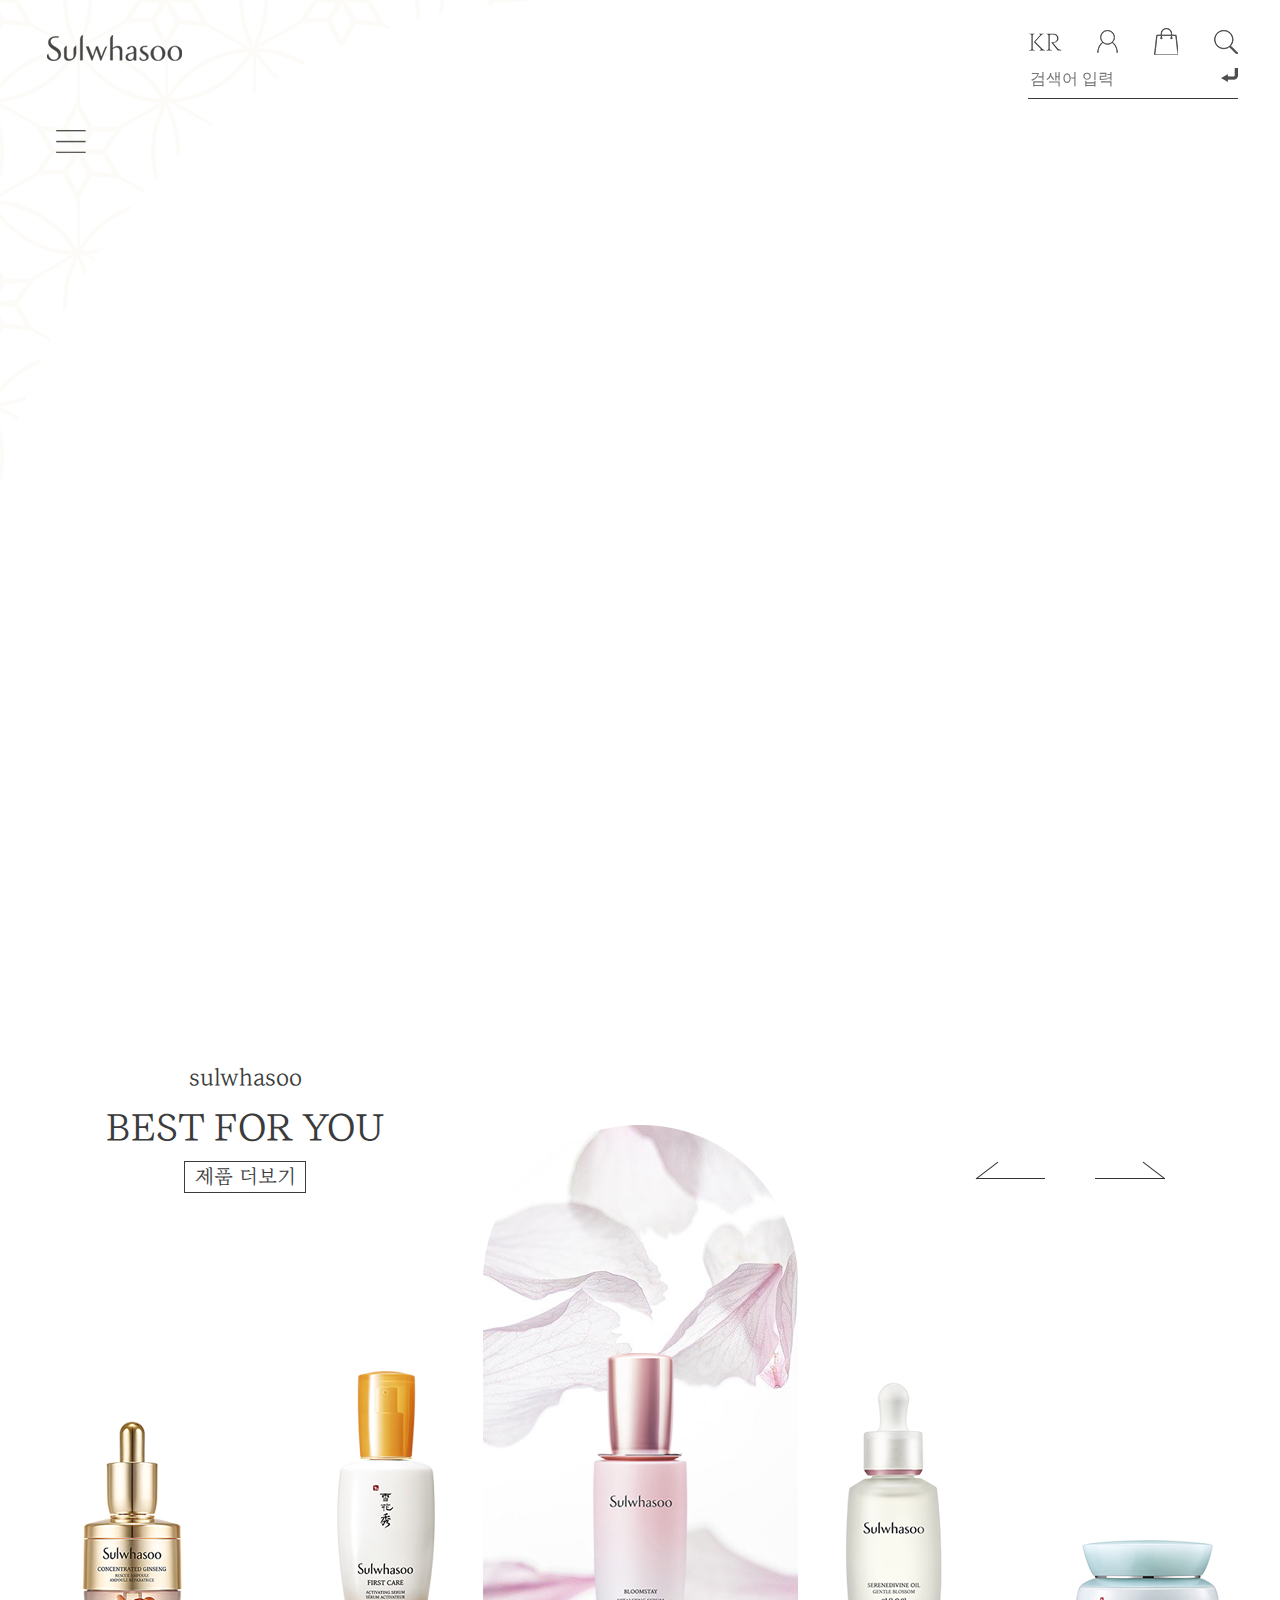
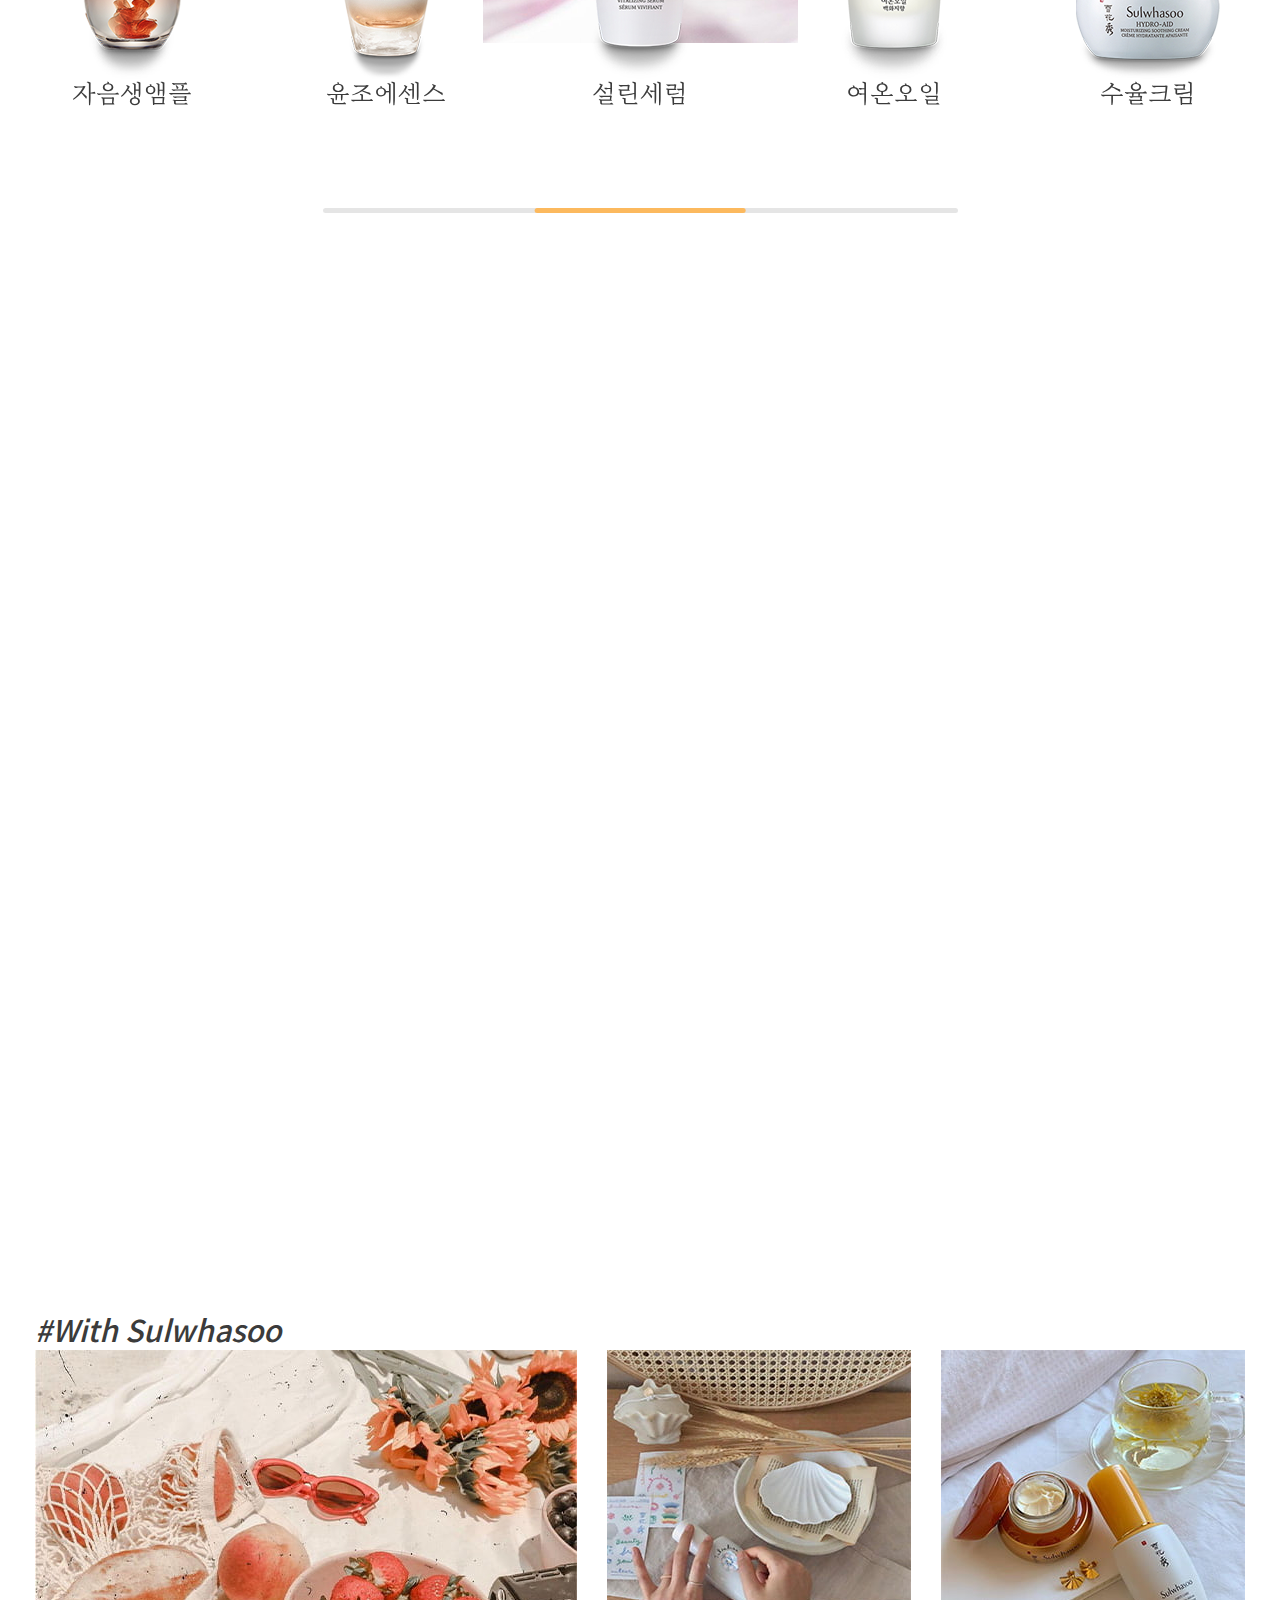
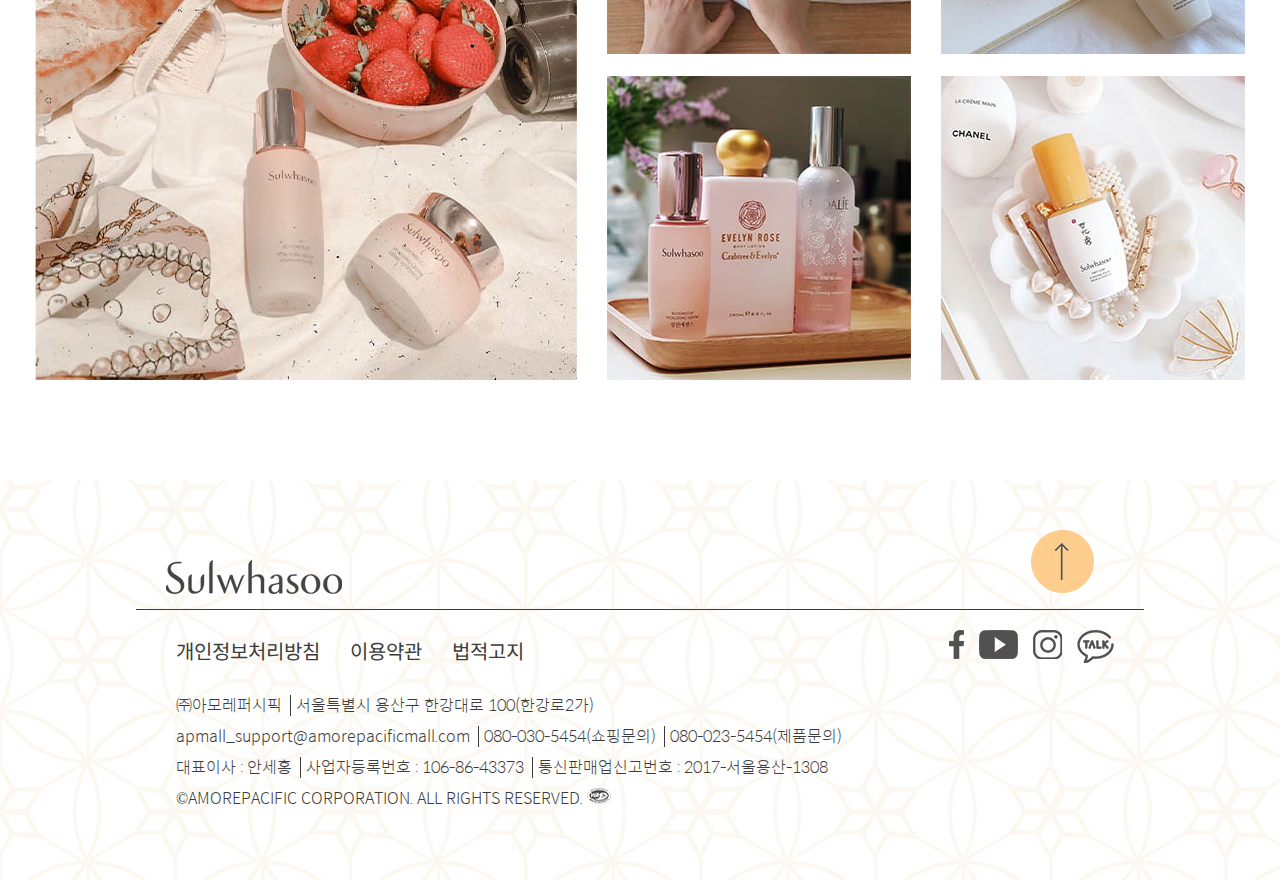
==== commit 685de686: "index 본문2 슬라이더 연결 완료" ====
--- a/index.html
+++ b/index.html
@@ -39,7 +39,7 @@
       //scrollbar
       scrollbar : {
 		  el : '.swiper-scrollbar',
-		  draggable: true,
+       draggable: true,
 	    },
 
     });
@@ -100,14 +100,15 @@
         현재 브라우저는 동영상을 지원하지 못합니다. 브라우저를 업데이트 해주세요.
       </video>
     </section>
-    <!-- <div class="bg_cnt"></div> -->
-    <section id="cnt2">
+    
+    <section id="cnt2" class="area">
       <div class="txt_cnt2">
         <p>sulwhasoo</p>
         <h3>BEST FOR YOU</h3>
         <a href="">제품 더보기</a>
       </div>
 
+    <div class="product_bg"><img src="images/index/section2/설린세럼bg.png" alt=""></div
       <!-- 슬라이더 -->
       <div class="inner">
         <div class="swiper-container">
@@ -135,25 +136,23 @@
               <p>수율크림</p>
             </div>
           </div>
-          <div class="controller">
-            <!-- 이전다음버튼 -->
-            <div class="swiper-button-prev">
-              <svg class="circle_prev">
-                <circle cx="27" cy="26" r="23" stroke-width="1" stroke="#fcb95e" fill="none" />
-              </svg>
-            </div>
-            <div class="swiper-button-next">
-              <svg class="circle_next">
-                <circle cx="27" cy="26" r="23" stroke-width="1" stroke="#fcb95e" fill="none" />
-              </svg>
-            </div>
-            <!-- 스크롤바 -->
-            <div class="swiper-scrollbar"></div>
-          </div>
-        </div>
-      </div>
-      <div class="product_bg"><img src="images/index/section2/설린세럼bg.png" alt=""></div>
-
+        </div>
+        <!-- 스크롤바 -->
+        <div class="swiper-scrollbar"></div>
+        <div class="controller">
+           <!-- 이전다음버튼 -->
+           <div class="swiper-button-prev">
+             <svg class="circle_prev">
+               <circle cx="27" cy="26" r="23" stroke-width="1" stroke="#fcb95e" fill="none" />
+             </svg>
+           </div>
+           <div class="swiper-button-next">
+             <svg class="circle_next">
+               <circle cx="27" cy="26" r="23" stroke-width="1" stroke="#fcb95e" fill="none" />
+             </svg>
+           </div>
+         </div>
+      </div>  
     </section>
     <section id="cnt3">
       <h4>TIMELESS WISDOM <br> AGELESS BEAUTY</h4>
--- a/css/index.css
+++ b/css/index.css
@@ -2,49 +2,42 @@
 /* #cnt1 */
 #videoBg{width: 100%;height: 100vh;object-fit: cover;}
 
- #cnt2 
-#cnt2{height: 700px;}
- /* 텍스트  */
-#cnt2 .txt_cnt2{line-height: 50px;padding: 100px 200px;width: 280px;text-align: center;}
+/* #cnt2  */
+/* 텍스트  */
+#cnt2 .txt_cnt2{line-height: 50px;padding: 50px 100px;width: 280px;text-align: center;}
 #cnt2 p{font-size: 25px;}
 #cnt2 h3{font-size: 40px;}
 #cnt2{position: relative;}
 #cnt2 .txt_cnt2 > a{display: inline-block; font-size: 20px;border: 1px solid #3b3b3b;width: 120px;height: 30px;line-height: 30px;text-align: center;}
-#cnt2 .txt_cnt2 > a:hover{border: 1px solid #fcb95e;background: #fcb95e;color: #fff;}
-
+#cnt2 .txt_cnt2 > a:hover, #cnt2 .txt_cnt2 > a:focus{border: 1px solid #fcb95e;background: #fcb95e;color: #fff;}
 /* 화살표 */
-.swiper-button-prev, .swiper-button-next{position: absolute;top: 210px;right: 0;width: 140px;height: 15px;}
-.swiper-button-next::after{content:"";position: absolute;top: 0;left: 70px;background: url(../images/index/section2/화살표\(우\).png);width: 70px;height: 19px;}
-.swiper-button-next:hover::after{background: url(../images/index/section2/화살표\(우\)hover.png);}
-.swiper-button-prev::after{content:"";position: absolute;top: 0;left: -70px;background: url(../images/index/section2/화살표\(좌\).png);width: 70px;height: 19px;}
-.swiper-button-prev:hover::after{background: url(../images/index/section2/화살표\(좌\)hover.png);}
-.circle_prev{position: absolute;top: -10px;left: -80px;}
-.circle_next{position: absolute;top: -10px;left: 100px;}
-.circle_prev,.circle_next{stroke-dasharray: 144;stroke-dashoffset: 144;}
+.inner{overflow: hidden;}
+.swiper-container{overflow: visible;}
+.controller{position: absolute;top: 280px;right: 100px;}
+/* 화살표 svg */
+.swiper-button-prev{position: absolute;top: 0;left: -200px; background: url(../images/index/section2/arrow_prev.png);width: 70px;height: 19px;}
+.swiper-button-prev:hover, .swiper-button-prev:focus{background: url(../images/index/section2/arrow_prev_hover.png);}
+.swiper-button-next{background: url(../images/index/section2/arrow_next.png);width: 70px;height: 19px;}
+.swiper-button-next:hover, .swiper-button-next:focus{background: url(../images/index/section2/arrow_next_hover.png);}
+.controller div::after{display: none;}
+.circle_prev, .circle_next{stroke-dasharray: 144;stroke-dashoffset: 144;height: 50px;width: 50px;}
+.circle_prev{position: absolute;top: -10px;left: -10px;}
+.circle_next{position: absolute;top: -10px;right: -10px;}
 .circle_prev:hover,.circle_next:hover{animation: svgAni 1s linear forwards;}
 @keyframes svgAni {
   0%{stroke-dashoffset: 144;}
   100%{stroke-dasharray: 0;}
-}
-/* 화살표 */
-#cnt2 .controller div::after{display: none;} /* 파랑 화살표 제거 */
-
- /* 제품  */
- #cnt2 .swiper-container{overflow: visible;}
- #cnt2 .inner{overflow: hidden;}
+} 
+/* 제품 */
 #cnt2 .swiper-wrapper{text-align: center; align-items: flex-end;padding: 100px 0px;}
-
 /* 제품 배경 */
-#cnt2 .product_bg{position: absolute;bottom: 150px;left: calc(50% - 191.5px); z-index: -1;}
-
-/* 보더라인
-#cnt2 .bdline_cnt{position: absolute;bottom: 80px;left: calc(50% - 350px); background: #3b3b3b;width: 700px;height: 1px;}
-#cnt2 .bdline_cnt::before{content:"";position: absolute;top: -2px; background: #fcb95e;width: 230px;height: 7px;} */
-
+#cnt2 .product_bg{position: absolute;bottom: 250px;left: calc(50% - 191.5px); z-index: -1;}
+/* 스크롤바 */
+.swiper-scrollbar{width: 50%;height: 5px;margin: 0 auto;}
 
 /* #cnt3 */
 #cnt3 {display: flex;align-items: center;justify-content: center; background:url(../images/index/section3/메인이미지.png) no-repeat fixed center;width: 100%;height: 100vh;text-align: center;background-size: cover;}
-#cnt3 h4{font-family: spoqa; font-size: 70px;color: #fff;line-height: 1.5;}
+#cnt3 h4{font-family: spoqa; font-size: 60px;color: #fff;line-height: 1.5;}
 
 /* #cnt4 */
 #cnt4{font-size: 30px;font-weight: 500;font-family: spoqa;}
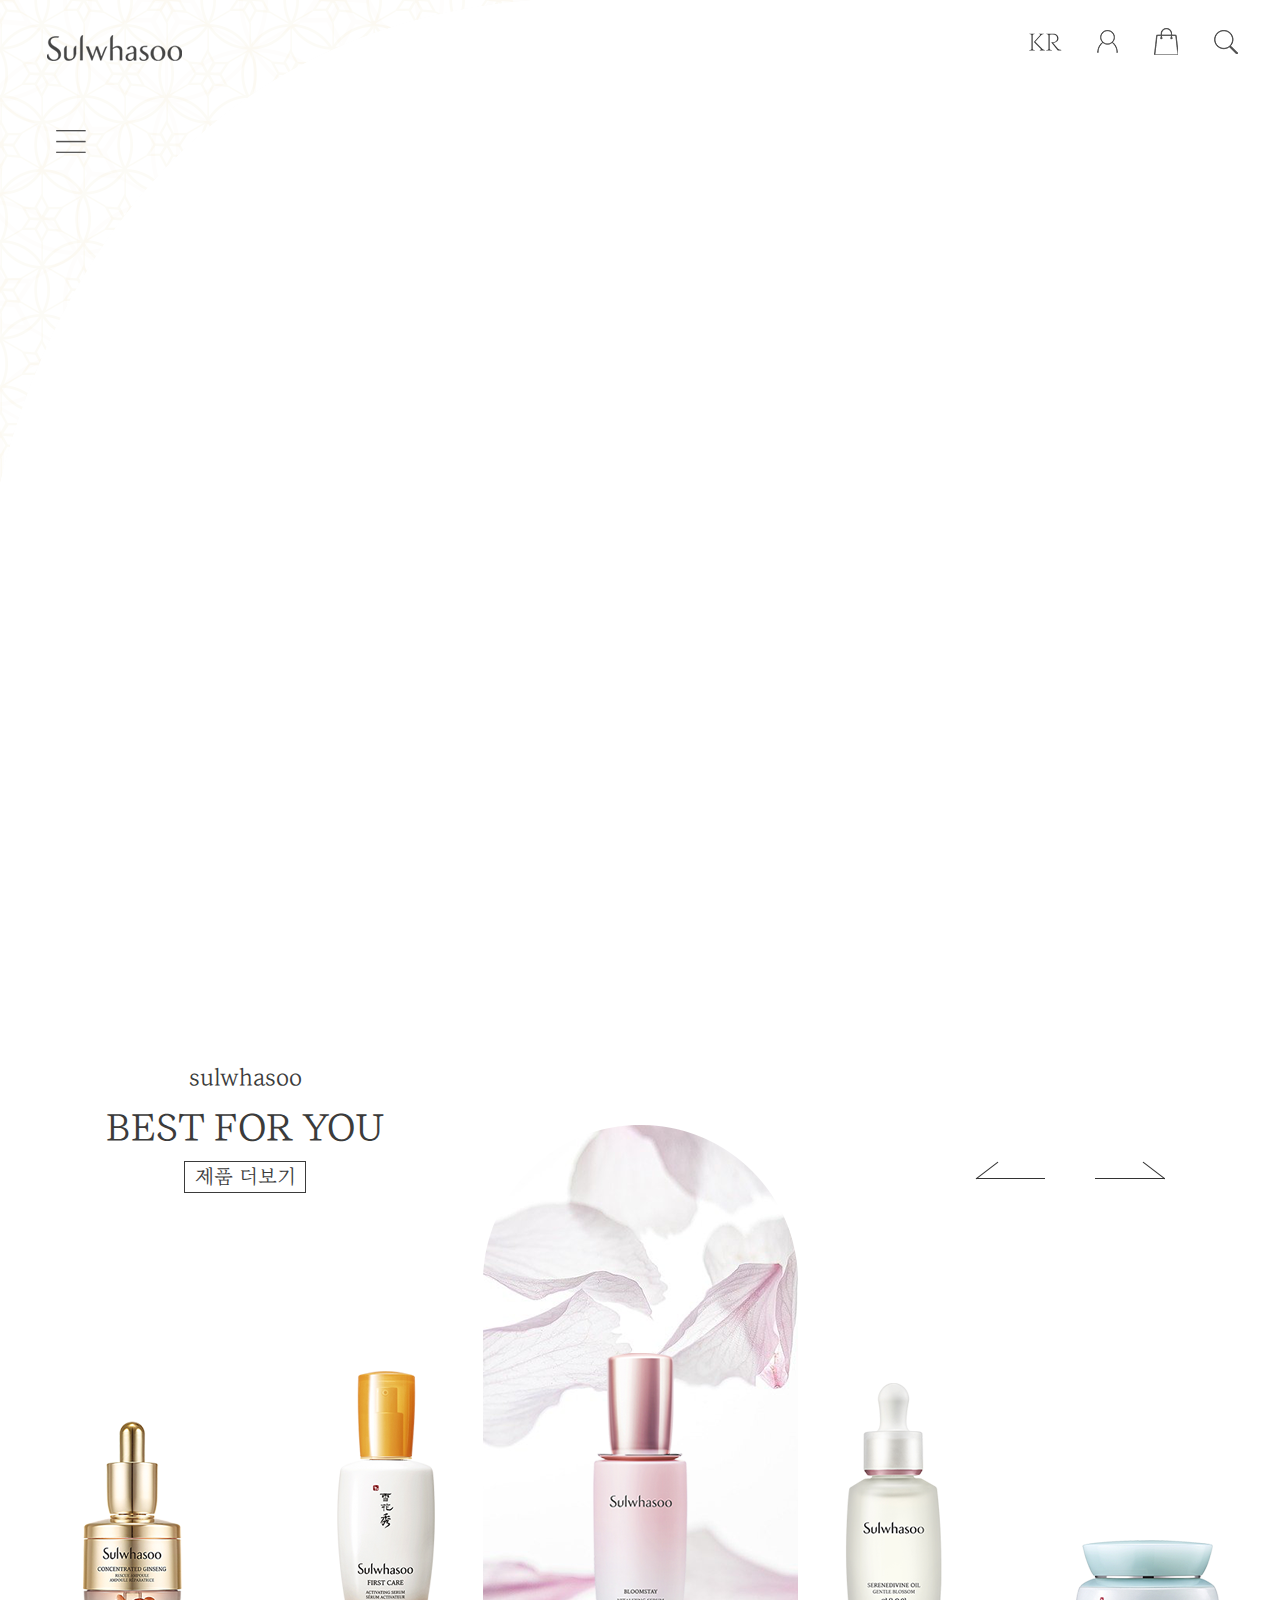
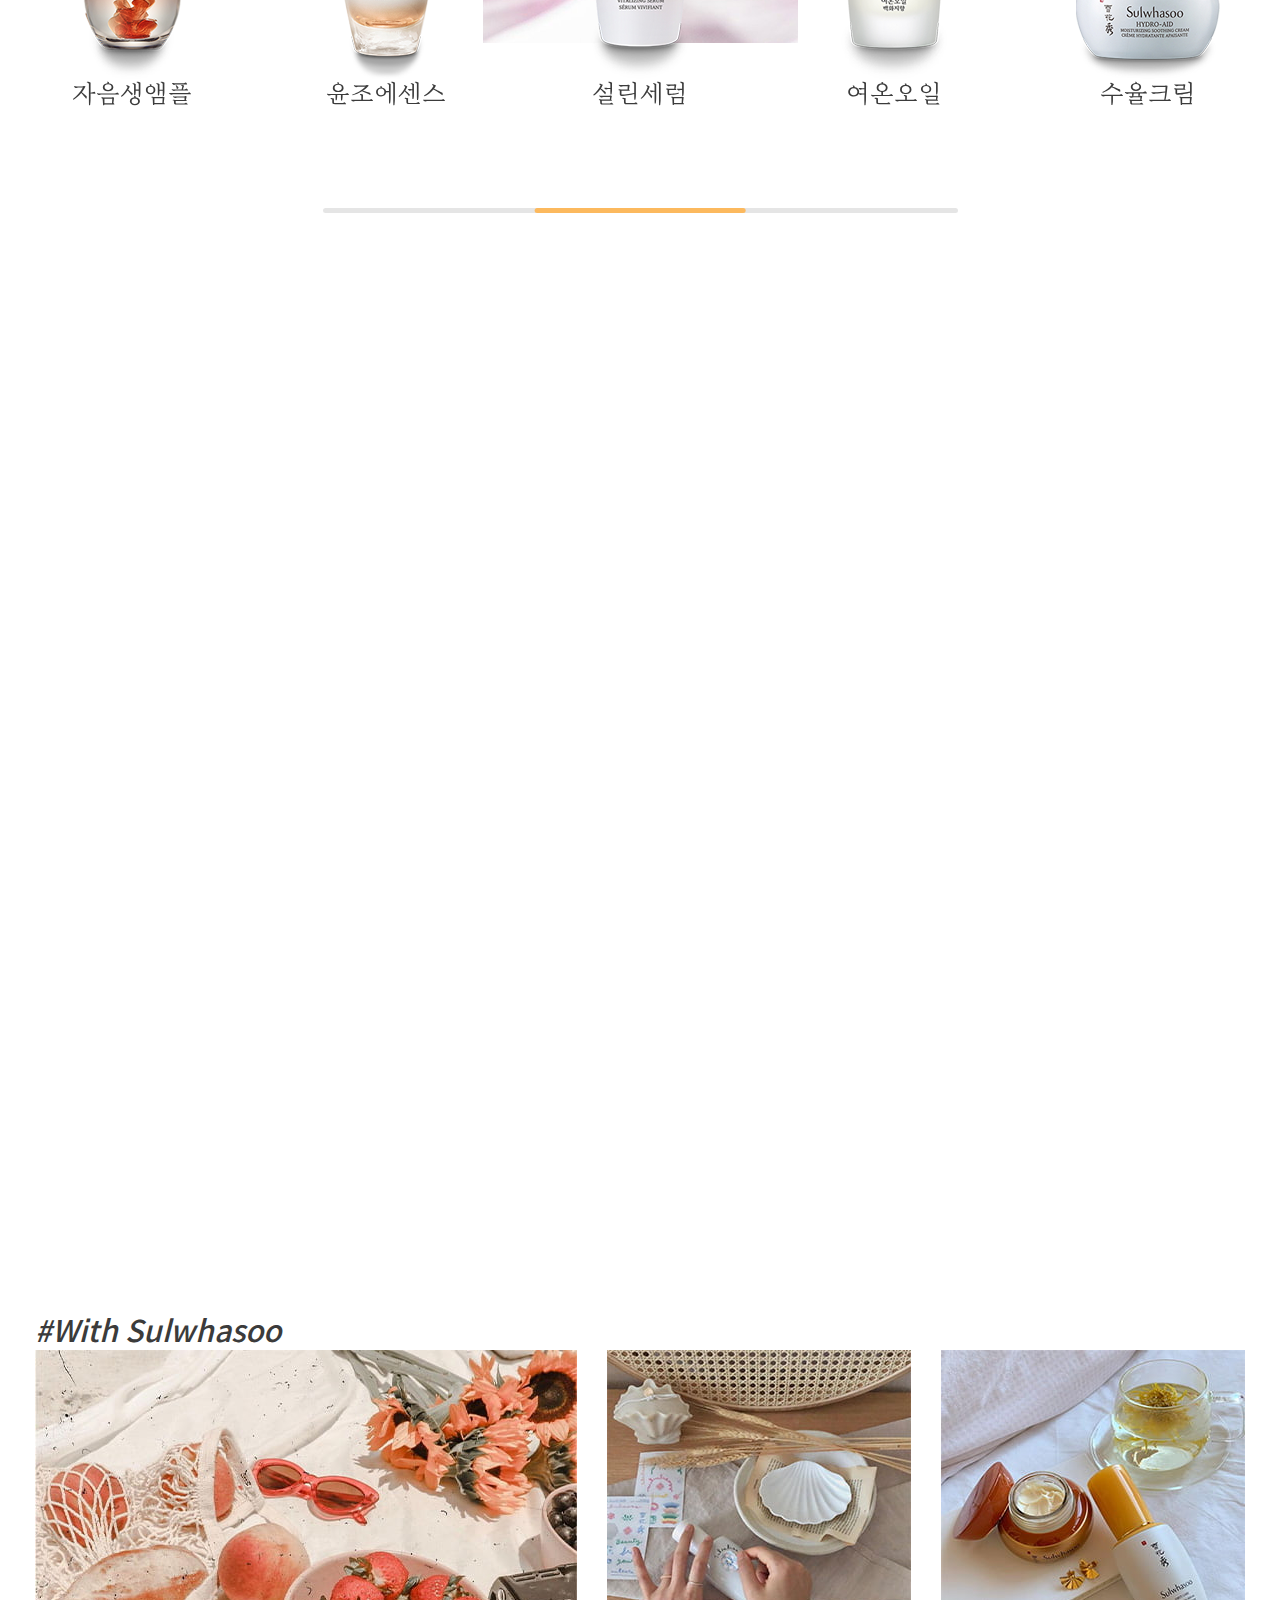
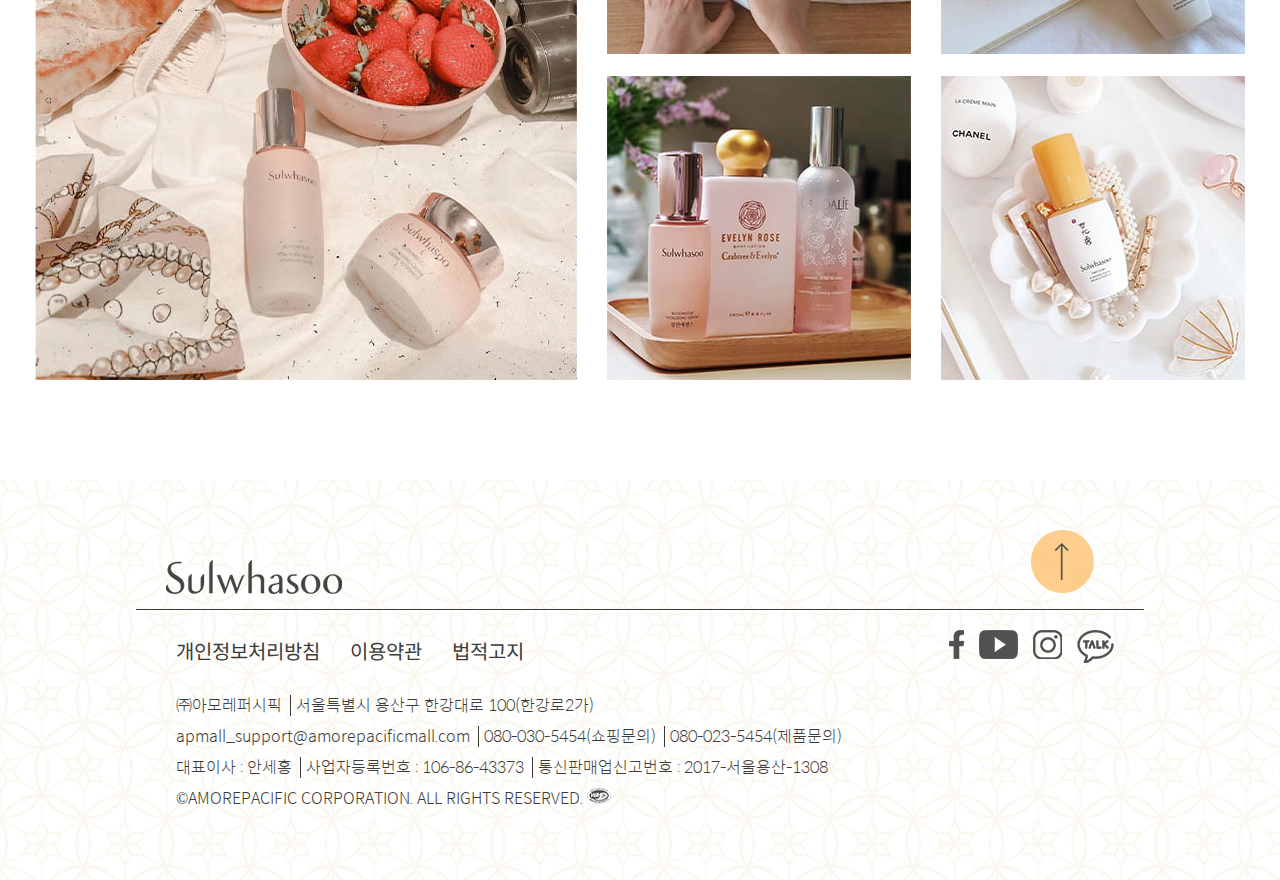
==== commit ea217be6: "본문2 제외 스크립트연결 완료" ====
--- a/index.html
+++ b/index.html
@@ -12,6 +12,7 @@
   <link rel="stylesheet" href="css/index.css">
   <script src="js/jquery-1.12.4.min.js"></script>
   <script src="js/swiper-bundle.min.js"></script>
+  <script src="js/common.js"></script>
 
   <script>
     window.addEventListener('load', function () {
@@ -58,11 +59,14 @@
         <img src="images/common/header_logo.png" alt="설화수">
       </a>
     </h1>
-    <a href="" class="btn_nav"></a>
+    <a href="" class="btn_nav" role="button">
+      <span class="blind">전체메뉴 열기</span>
+    </a>
     <nav id="gnb">
       <h2 class="blind">주메뉴</h2>
+      <button class="btn_navclose" type="button" data-link="last"><img src="images/common/nav_뒤로가기.png" alt=""></button>
       <ul>
-        <li><a href="">브랜드스토리</a></li>
+        <li><a href="" data-link="first">브랜드스토리</a></li>
         <li><a href="">제품</a>
           <ul>
             <li><a href="">스킨케어</a></li>
@@ -72,9 +76,15 @@
         <li><a href="">설화수소식지</a></li>
         <li><a href="">커뮤니티</a></li>
         <li><a href="">플래그십스토어</a></li>
+        <ul class="nav_bottom">
+            <li><a>Login</a></li>
+            <li><a>Mypage</a></li>
+        </ul>
       </ul>
+      <!-- 스타일 적용해 줘요 -->
+      
     </nav>
-    <div class="gnb_bg"></div>
+    <div class="gnb_dim"></div>
     <div class="util">
       <p class="lang" title="언어 : 한국어">KR</p>
       <a href="#" class="login">
@@ -84,13 +94,14 @@
         <img src="images/common/shop.png" alt="장바구니">
       </a>
       <button class="search">
-        <img src="images/common/search.png" alt="검색">
+        <img src="images/common/search.png" alt="검색열기">
       </button>
       <div class="search_input">
         <input type="text" placeholder="검색어 입력">
         <button><img src="images/common/search_enter.png" alt="검색어 입력확인"></button>
       </div>
     </div>
+    <img src="images/common/header_bg.png" alt="">
   </header>
 
   <div id="mainContent">
--- a/css/common.css
+++ b/css/common.css
@@ -117,27 +117,37 @@
 #skip a{position: absolute;top: 0;left: -9999px;z-index: 1000;}
 #skip a:focus{left: 0;background: #fcb95e;color: #3b3b3b;width: 100%;height: 50px;line-height: 50px;text-align: center;color: #000;font-size: 18px;font-weight: 500;}
 
-/* #header */
-#header{position: fixed;z-index: 100;top: 0;left: 0;width: 100%;height: 532px;background: url("../images/common/header_bg.png") no-repeat left top;pointer-events: none;}
-#header .logo{position: absolute;left: 47px;top: 35px;pointer-events: auto;}
+/* #header 라운드 배경이미지 대신 html 문서에서 <img src="images/common/header_bg.png" alt=""> 태그로 디자인 처리 => 헤더 높이를 최소롤 낮추기 위해 */
+#header{position: fixed;z-index: 900;top: 0;left: 0;width: 100%;height: 60px;}/* height: 532px; background: url("../images/common/header_bg.png") no-repeat left top;pointer-events: none; */
+#header .logo{position: absolute;left: 47px;top: 35px;pointer-events: auto;z-index: 90;}/* gnb 네비게이션이 나타나도 로고가 가장 상위 위치시키기 */
 #header .btn_nav{position: absolute;left: 50px;top: 125px;background: url("../images/common/navigation.png") no-repeat center;width: 42px;height: 32px;pointer-events: auto;}
 #header .util{position: absolute;top: 24px;right: 42px;width: 210px;height: 35px;display: -webkit-box;display: -moz-box;display: -ms-flexbox;display: -webkit-flex;display: flex;justify-content: space-between;align-items: center;pointer-events: auto;}
-#header .util .lang{font-family: mapo;font-size: 25px;line-height: 35;}
-#header .util .search_input{position: absolute;bottom: -40px;right: 0;width: 100%;height: 40px;border-bottom: 1px solid #3b3b3b;line-height: 40px;}
+#header .util .lang{font-family: mapo;font-size: 25px;line-height: 35px;}/* line-height: 35; 35배 라고 하네요... */
+#header .util .search_input{display: none;position: absolute;bottom: -40px;right: 0;width: 100%;height: 40px;border-bottom: 1px solid #3b3b3b;line-height: 40px;}
 #header .util .search_input input{border: none;background: transparent;font-size: 16px;}
 #header .util .search_input button{position: absolute;right: 0;top: 10px;}
 
 
 /* #gnb */
+#gnb{visibility: hidden;position: fixed;top: 0px;left: -300px;width: 300px;height: 100%;overflow: auto;z-index: 80;background: url(../images/common/nav_bg.png);}
+#gnb > ul{font-size: 30px;padding: 200px 0 0 50px;}
+#gnb > ul > li + li{padding-top: 40px;}
+#gnb ul li ul li{padding: 20px 0 0 25px; font-size: 18px;}
+#gnb ul li a:hover{color: #f57e3c;}
+.btn_navclose{position: absolute;top: 130px;left: 60px;}
+.nav_bottom li{font-size: 18px;float: right;margin: 50px 10px;}
+
+
+.gnb_dim{display: none;position: fixed;top: 0;left: 0;right: 0;bottom: 0;background: rgba(0,0,0,.5);z-index: 70;}
+
+/* 
 #gnb, .gnb_bg{position: fixed;opacity: 0;}
-#gnb{position: absolute;top: 43px;left: 47px;z-index: 100;}
+#gnb{position: fixed;top: 43px;left: 47px;z-index: 100;}
 #gnb > ul{font-size: 30px;padding: 100px 0 0 3px;}
 #gnb > ul > li + li{padding-top: 40px;}
 #gnb ul li ul li{padding: 10px 0 0 6px; font-size: 16px;}
 .btn_nav:hover{color: #fcb95e;border-bottom: 1px solid #fcb95e;}
-.gnb_bg{background: url(../images/common/nav_bg.png);top: 0;left: 0;width: 300px;height: 100%;}
-
-
+.gnb_bg{background: url(../images/common/nav_bg.png);top: 0;left: 0;width: 300px;height: 100%;} */
 
 /* #footer */
 #footer{width: 100%; height: 400px; padding: 50px 136px; background: url("../images/common/footer_bg.jpg"); font-family:"Spoqa";}
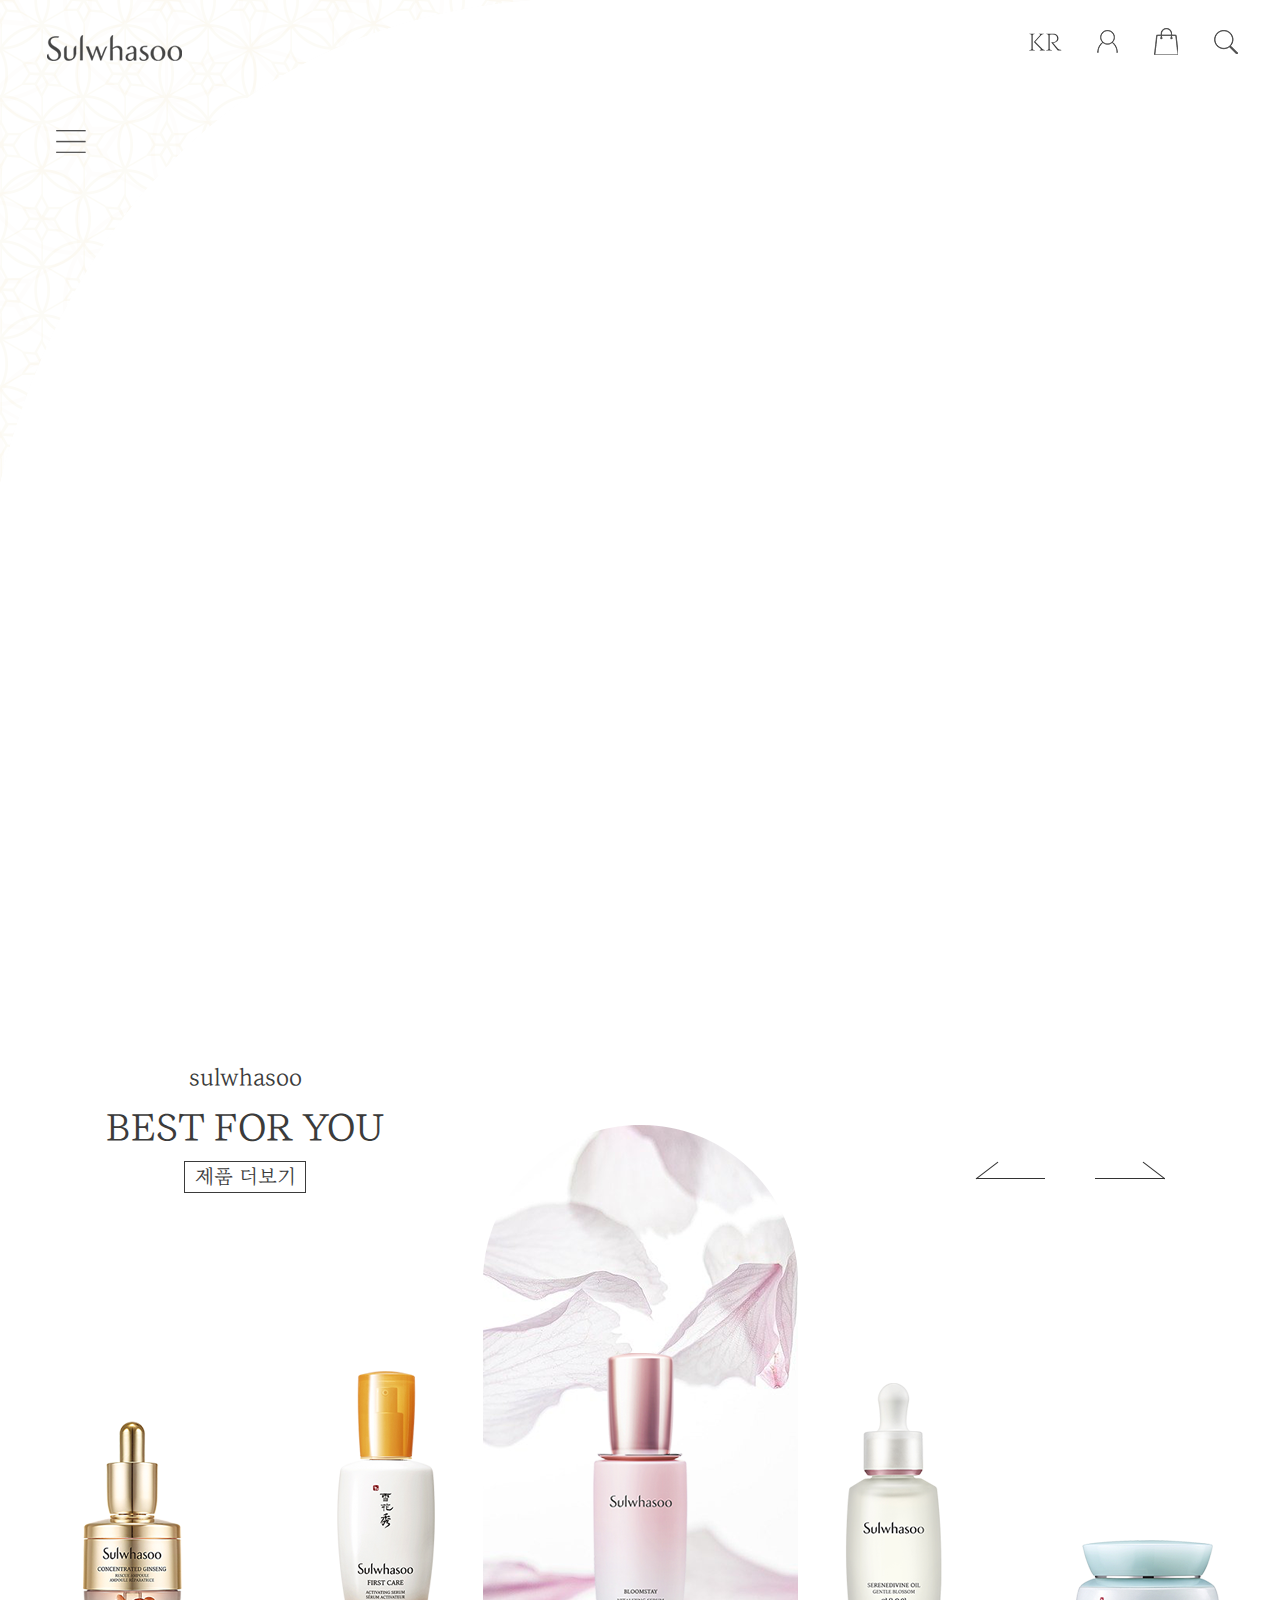
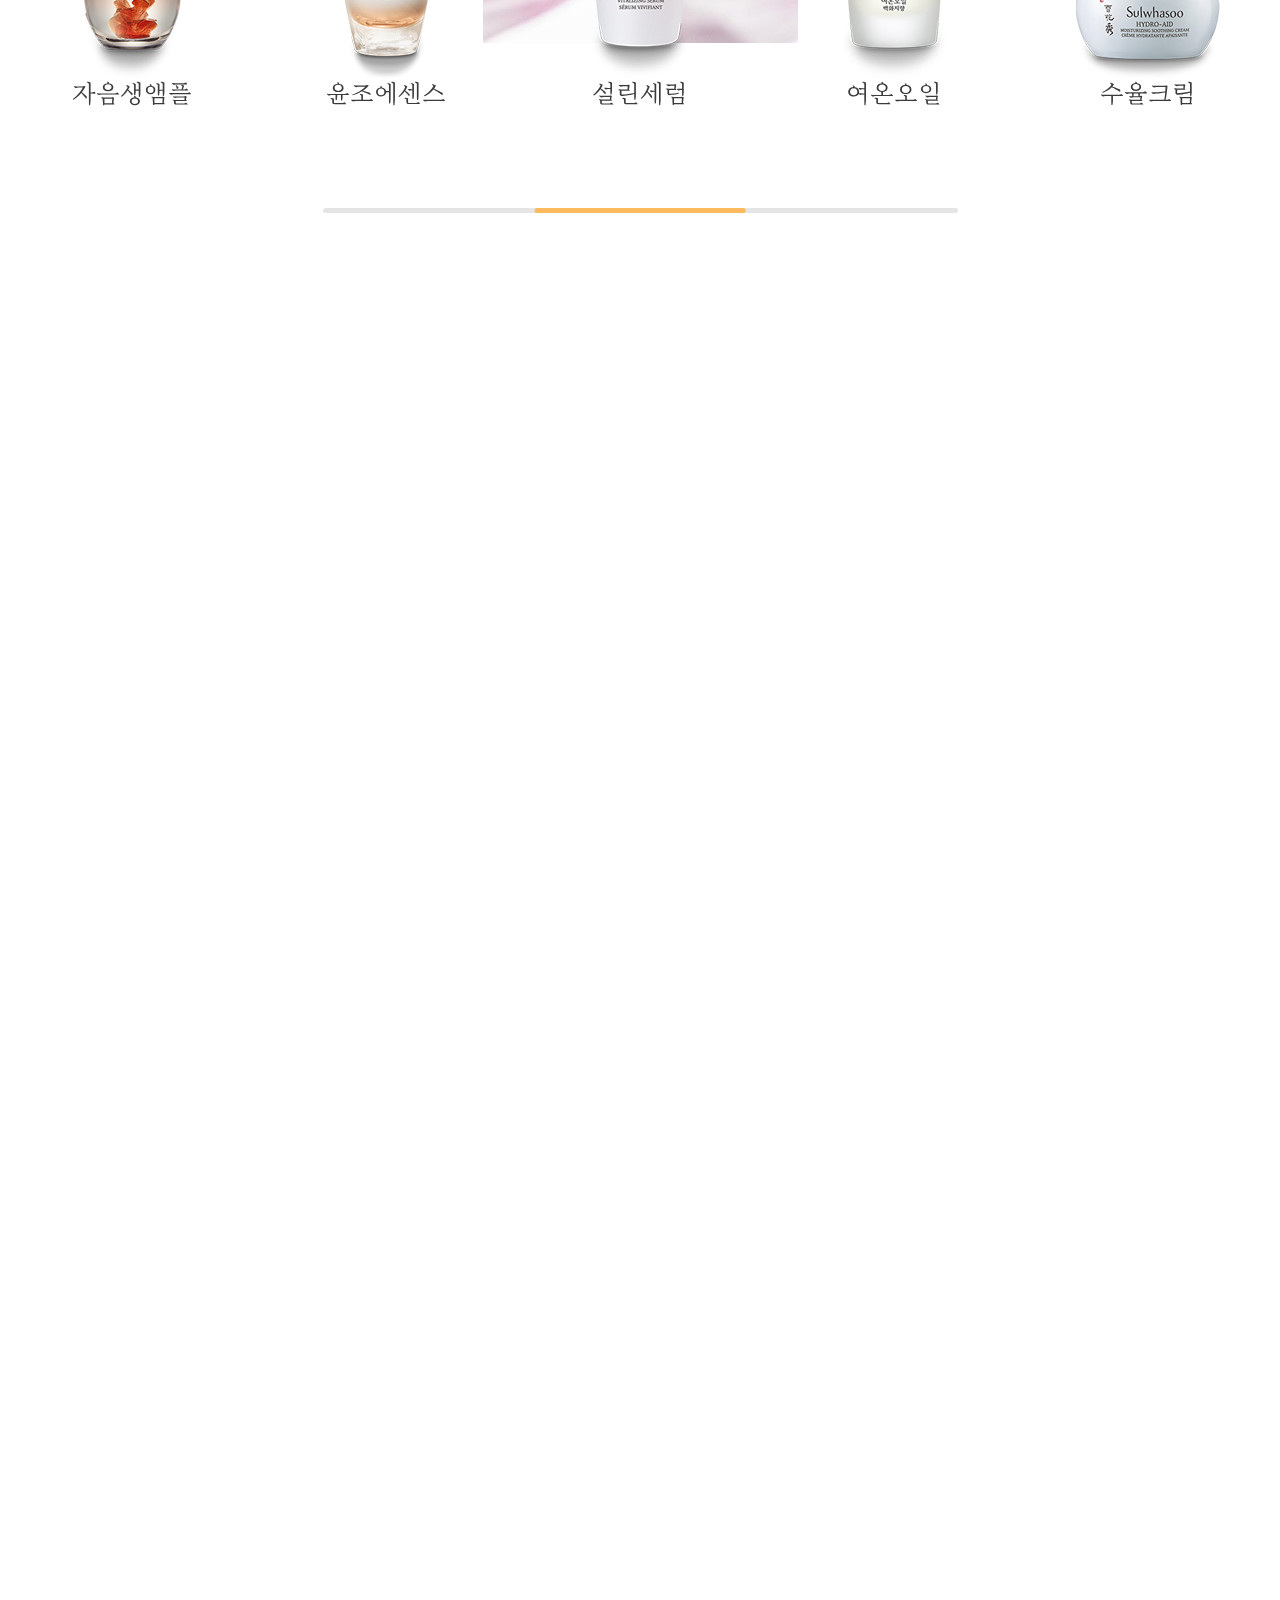
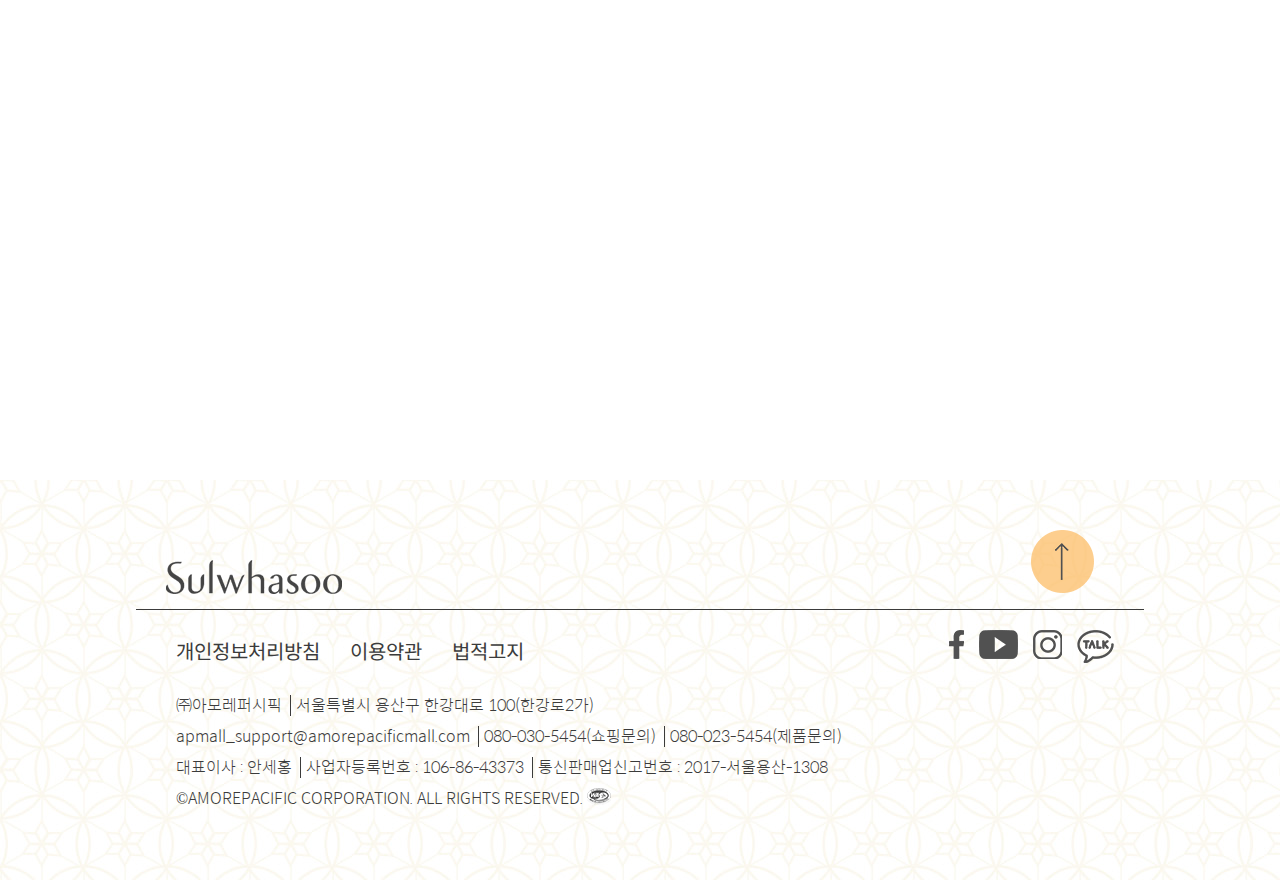
==== commit 763d6efd: "flagship fadein효과" ====
--- a/index.html
+++ b/index.html
@@ -13,6 +13,7 @@
   <script src="js/jquery-1.12.4.min.js"></script>
   <script src="js/swiper-bundle.min.js"></script>
   <script src="js/common.js"></script>
+  <script src="js/fadeIn.js"></script>
 
   <script>
     window.addEventListener('load', function () {
@@ -64,7 +65,7 @@
     </a>
     <nav id="gnb">
       <h2 class="blind">주메뉴</h2>
-      <button class="btn_navclose" type="button" data-link="last"><img src="images/common/nav_뒤로가기.png" alt=""></button>
+      <button class="btn_navclose" type="button" data-link="last"><img src="images/common/nav_back.png" alt=""></button>
       <ul>
         <li><a href="" data-link="first">브랜드스토리</a></li>
         <li><a href="">제품</a>
@@ -119,7 +120,13 @@
         <a href="">제품 더보기</a>
       </div>
 
-    <div class="product_bg"><img src="images/index/section2/설린세럼bg.png" alt=""></div
+    <div class="product_bg">
+      <img src="images/index/section2/설린세럼bg.png" alt="">
+      <!-- <img src="images/index/section2/여온오일bg.png" alt="">
+      <img src="images/index/section2/수율크림bg.png" alt="">
+      <img src="images/index/section2/자음생앰플bg.png" alt="">
+      <img src="images/index/section2/윤조에센스bg.png" alt=""> -->
+    </div>
       <!-- 슬라이더 -->
       <div class="inner">
         <div class="swiper-container">
@@ -169,35 +176,37 @@
       <h4>TIMELESS WISDOM <br> AGELESS BEAUTY</h4>
     </section>
     <!-- <div class="bg_cnt"></div> -->
-    <section id="cnt4" class="area">
-      <p>#With Sulwhasoo</p>
-      <ul class="clearfix">
-        <li tabindex="0"><img src="images/index/section4/01.jpg" alt="">
-          <div class="over">
-            <p>@sulwhasoo.official</p>
-          </div>
-        </li>
-        <li tabindex="0"><img src="images/index/section4/02.jpg" alt="">
-          <div class="over">
-            <p>@sulwhasoo.official</p>
-          </div>
-        </li>
-        <li tabindex="0"><img src="images/index/section4/03.jpg" alt="">
-          <div class="over">
-            <p>@sulwhasoo.official</p>
-          </div>
-        </li>
-        <li tabindex="0"><img src="images/index/section4/04.jpg" alt="">
-          <div class="over">
-            <p>@sulwhasoo.official</p>
-          </div>
-        </li>
-        <li tabindex="0"><img src="images/index/section4/05.jpg" alt="">
-          <div class="over">
-            <p>@sulwhasoo.official</p>
-          </div>
-        </li>
-      </ul>
+    <section id="cnt4" class="area fade">
+      <div class="fade_up">
+        <p>#With Sulwhasoo</p>
+        <ul class="clearfix">
+          <li tabindex="0"><img src="images/index/section4/01.jpg" alt="">
+            <div class="over">
+              <p>@sulwhasoo.official</p>
+            </div>
+          </li>
+          <li tabindex="0"><img src="images/index/section4/02.jpg" alt="">
+            <div class="over">
+              <p>@sulwhasoo.official</p>
+            </div>
+          </li>
+          <li tabindex="0"><img src="images/index/section4/03.jpg" alt="">
+            <div class="over">
+              <p>@sulwhasoo.official</p>
+            </div>
+          </li>
+          <li tabindex="0"><img src="images/index/section4/04.jpg" alt="">
+            <div class="over">
+              <p>@sulwhasoo.official</p>
+            </div>
+          </li>
+          <li tabindex="0"><img src="images/index/section4/05.jpg" alt="">
+            <div class="over">
+              <p>@sulwhasoo.official</p>
+            </div>
+          </li>
+        </ul>
+      </div>
     </section>
   </div>
   <footer id="footer" class="bdbox">
--- a/css/common.css
+++ b/css/common.css
@@ -135,8 +135,9 @@
 #gnb ul li ul li{padding: 20px 0 0 25px; font-size: 18px;}
 #gnb ul li a:hover{color: #f57e3c;}
 .btn_navclose{position: absolute;top: 130px;left: 60px;}
+.nav_bottom{margin-right: 50px;}
 .nav_bottom li{font-size: 18px;float: right;margin: 50px 10px;}
-
+.nav_bottom li:first-child::before{content:"";display: inline-block; width: 1px;height: 13px;background: #3b3b3b;margin-right: 19px;}
 
 .gnb_dim{display: none;position: fixed;top: 0;left: 0;right: 0;bottom: 0;background: rgba(0,0,0,.5);z-index: 70;}
 
--- a/css/index.css
+++ b/css/index.css
@@ -31,13 +31,13 @@
 /* 제품 */
 #cnt2 .swiper-wrapper{text-align: center; align-items: flex-end;padding: 100px 0px;}
 /* 제품 배경 */
-#cnt2 .product_bg{position: absolute;bottom: 250px;left: calc(50% - 191.5px); z-index: -1;}
+#cnt2 .product_bg img{position: absolute;left: 0;bottom: 270px;left: calc(50% - 157.5px); z-index: -1;}
 /* 스크롤바 */
 .swiper-scrollbar{width: 50%;height: 5px;margin: 0 auto;}
 
 /* #cnt3 */
 #cnt3 {display: flex;align-items: center;justify-content: center; background:url(../images/index/section3/메인이미지.png) no-repeat fixed center;width: 100%;height: 100vh;text-align: center;background-size: cover;}
-#cnt3 h4{font-family: spoqa; font-size: 60px;color: #fff;line-height: 1.5;}
+#cnt3 h4{font-family: spoqa; font-size: 50px;color: #fff;line-height: 1.5;}
 
 /* #cnt4 */
 #cnt4{font-size: 30px;font-weight: 500;font-family: spoqa;}
@@ -50,4 +50,11 @@
 #cnt4 ul li .over::after{content:"";position: absolute;top: calc(50% - 15px);left: calc(50% - 15px);background: url(../images/index/section4/인스타그램.png) no-repeat;width: 30px;height: 30px;}
 #cnt4 ul li .over p{position: absolute;bottom: 5px;left: 5px;}
 #cnt4 ul li .over{opacity: 0;transition: all 0.5s;}
-#cnt4 ul li:hover .over,#cnt4 ul li:focus .over {opacity: 1;}+#cnt4 ul li:hover .over,#cnt4 ul li:focus .over {opacity: 1;}
+/* fade효과 */
+.fade .fade_up, .fade .fade_down, .fade .fade_right, .fade .fade_left{opacity: 0;-webkit-transition: all 1s;-moz-transition: all 1s;-o-transition: all 1s;transition: all 1s;}
+.fade .fade_up{transform: translate(0,100px);}
+.fade .fade_down{transform: translate(0,-100px);}
+.fade .fade_right{transform: translate(-100px,0);}
+.fade .fade_left{transform: translate(100px,0);}
+.fade.on .fade_up, .fade.on .fade_down, .fade.on .fade_right, .fade.on .fade_left{opacity: 1; transform: translate(0,0);}